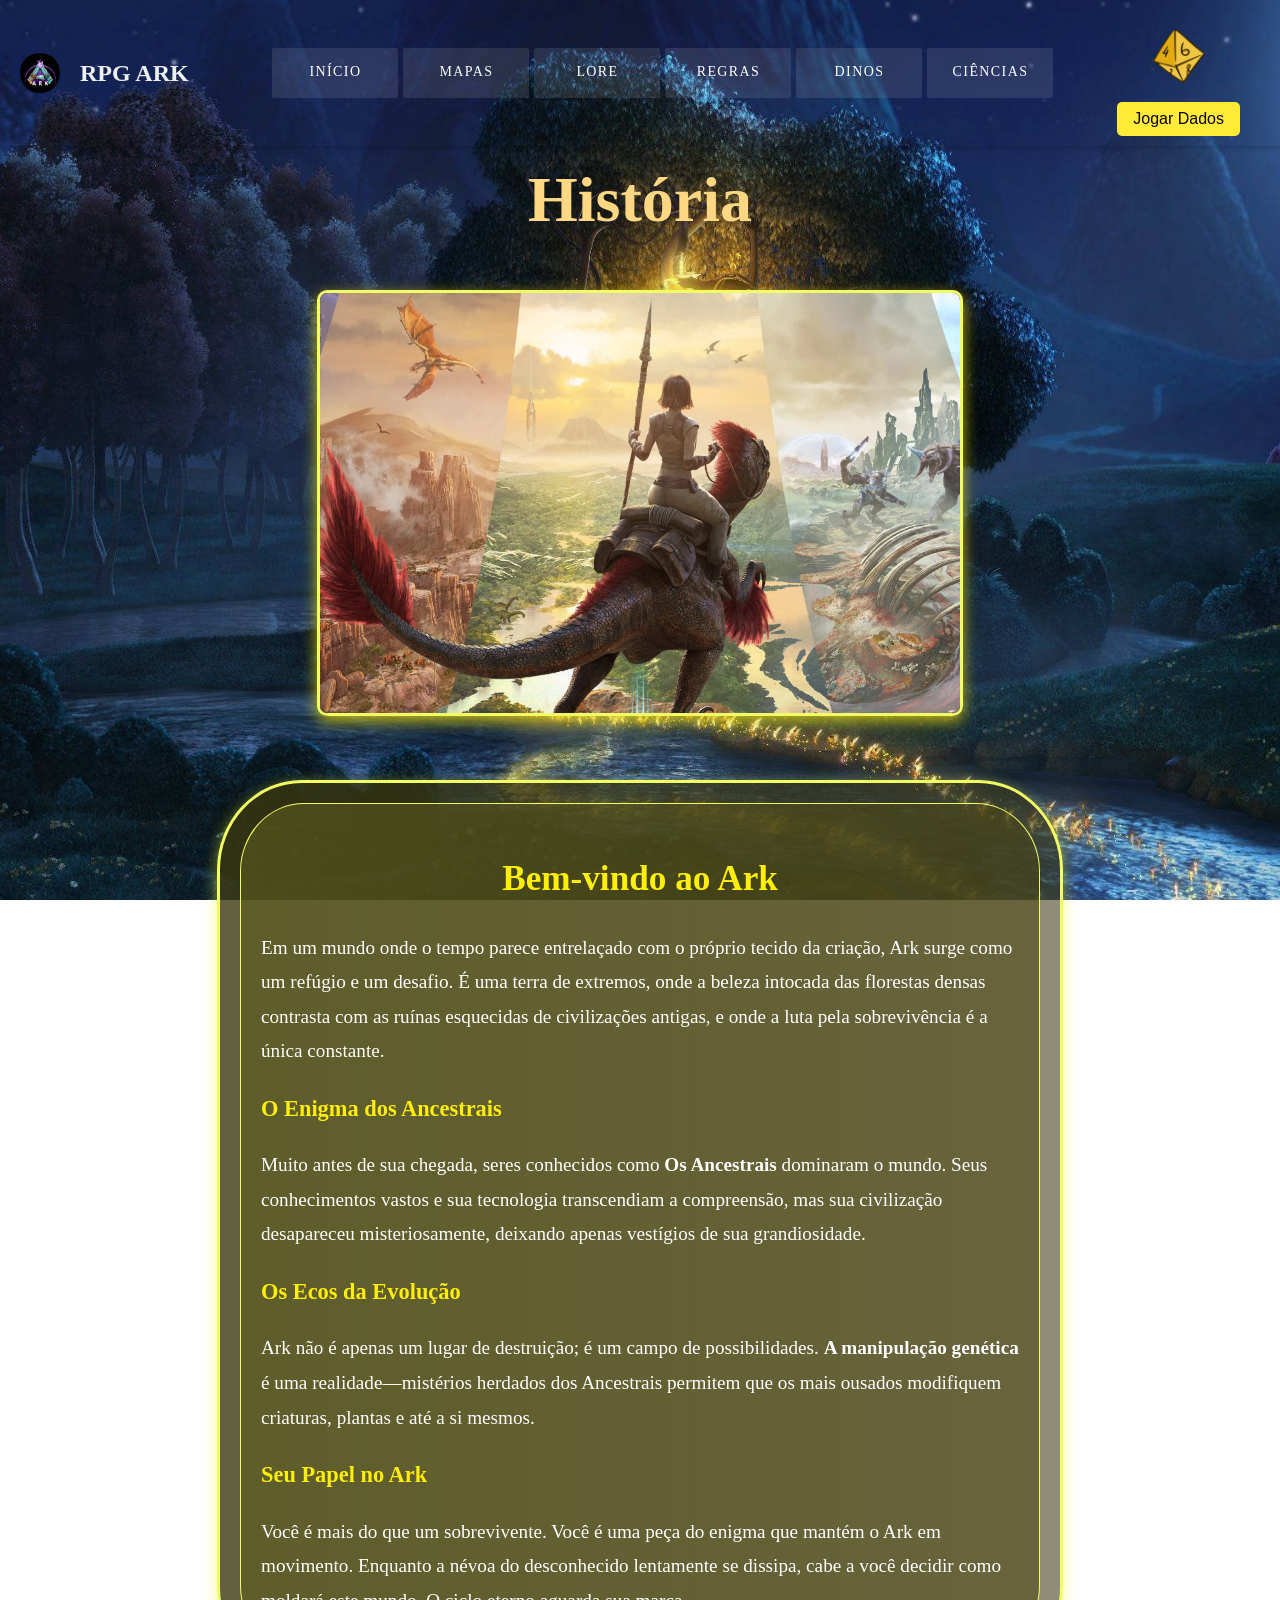
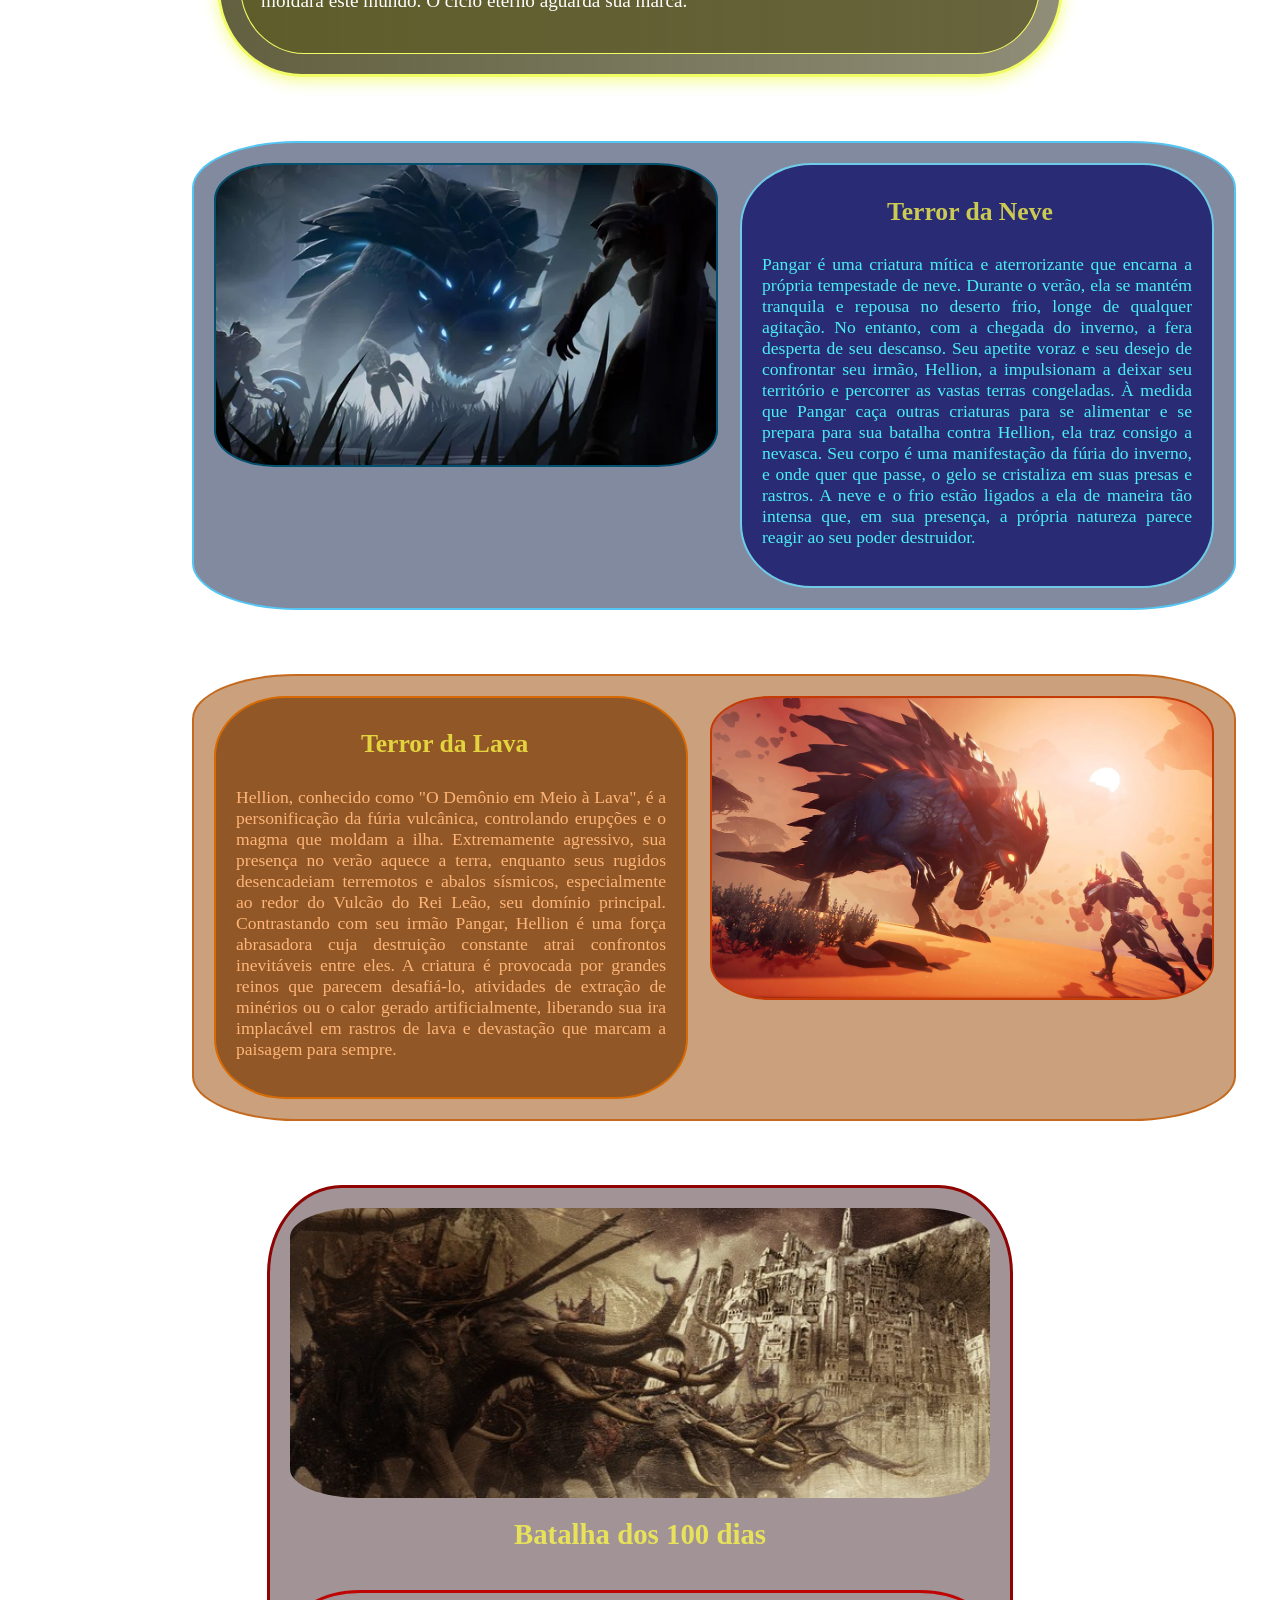
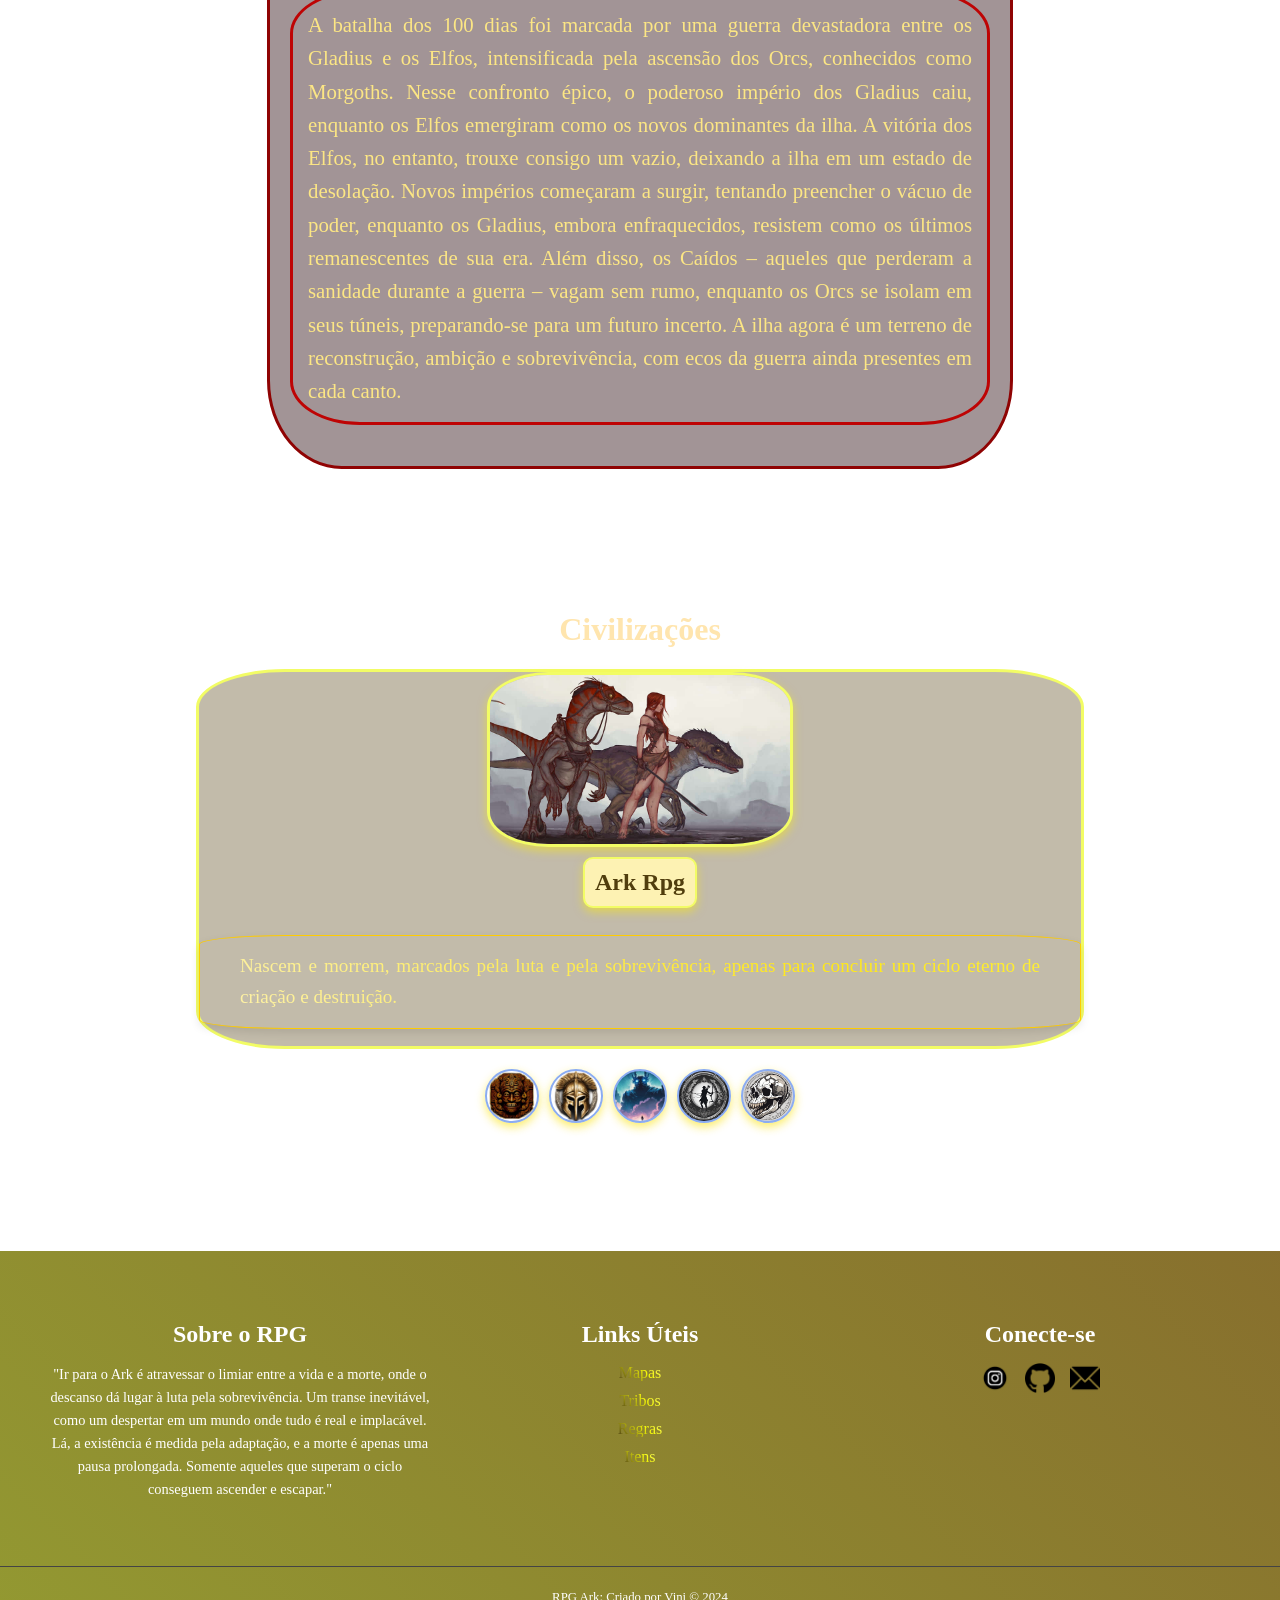
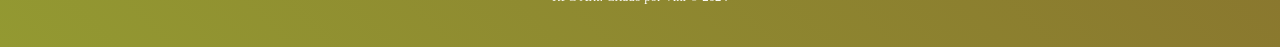
==== index_história.html @ 52120f5d "Add files via upload" ====
<!DOCTYPE html>
<html lang="pt">
<head>
    <meta charset="UTF-8">
    <meta name="viewport" content="width=device-width, initial-scale=1.0">
    <title>História</title>
    <link rel="stylesheet" href="css/css_historia.css">
    <link href="https://cdnjs.cloudflare.com/ajax/libs/font-awesome/6.0.0-beta3/css/all.min.css" rel="stylesheet">
    <!-- Fonte -->
    <link rel="preconnect" href="https://fonts.googleapis.com">
    <link rel="preconnect" href="https://fonts.gstatic.com" crossorigin>
    <!--fim da fonte-->
    <link rel="icon" href="favicon.ico" type="image/x-icon"> <!-- Para arquivos .ico -->
    <!-- Alternativa para .png -->
    <link rel="icon" href="imagens/logo v.2.png" type="image/png">
</head>
<body>
   <!-- Nav-Bar ------------------------------------------------------>
   <nav>
    <!-- Logo com Ícone e Texto -->
    <div class="logo">
        <img src="imagens/logo v.2.png" alt="Logo"> <!-- Substitua pelo nome da sua imagem -->
        <h1>RPG ARK</h1>
    </div>
    <div class="nav-links">
        <a href="index.html"><span>Início</span></a>
        <a href="index_mapas.html"><span>Mapas</span></a>
        <a href="index_história.html"><span>Lore</span></a>
        <a href=""><span>Regras</span></a>
        <a href=""><span>Dinos</span></a>
        <a href=""><span>Ciências</span></a>
    </div>
    <!-- Botão Glow -->
    <div class="dado-container">
        <img src="imagens/dado_calamita.webp" alt="dado" class="dado"> <!-- Substitua pelo nome da sua imagem -->
        <button id="openMenu" class="glow-on-hover">Jogar Dados</button>
    </div>
    
    <div id="diceMenu" class="menu hidden">
        <button id="closeMenu">Fechar</button>
        <h3>Rolar Dados</h3>
        <label for="playerName">Nome do Jogador:</label>
        <input type="text" id="playerName" placeholder="Digite o nome do jogador">
        <label for="diceSelect">Selecione o tipo de dado:</label>
        <select id="diceSelect">
            <option value="20">D20</option>
            <option value="12">D12</option>
            <option value="10">D10</option>
            <option value="8">D8</option>
            <option value="6">D6</option>
            <option value="4">D4</option>
            <option value="2">D2</option>
        </select>
        <button id="rollDice">Rolar Dados</button>
        <div id="rolls">
            <h4>Registro de Rolagens:</h4>
            <ul id="rollList"></ul>
            <p id="total">Total: 0</p>
        </div>
        <button id="clearRolls">Limpar Registro</button>
    </div>
    
  </nav>
    <!-- Fim Nav-Bar ------------------------------------------------->
<!-- Seção Início -->
<div class="titulo_principal">
    <h1 class="titulo_efeito">História</h1>
</div>

<!-- carrossel-->
<div class="carousel">
  <div class="carousel-images">
      <!-- Imagem duplicada da última para efeito de transição -->
      <img src="imagens/menu_história.jpg" alt="Imagem 8 (duplicada)">
      <!-- Imagens reais -->
      <img src="imagens/começo_historia.webp" alt="Imagem 1">
      <img src="imagens/criação_dos caidos.jpg" alt="Imagem 2">
      <img src="imagens/elfos_arte.jpg" alt="Imagem 3">
      <img src="imagens/imperador_historia.jpg" alt="Imagem 4">
      <img src="imagens/luta_dragão_historia.jpg" alt="Imagem 5">
      <img src="imagens/encontro_historia.jpg" alt="Imagem 6">
      <img src="imagens/rei_troll.jpg" alt="Imagem 7">
      <img src="imagens/luta_historia.jpg" alt="Imagem 8">
      <!-- Imagem duplicada da primeira para efeito de transição -->
      <img src="imagens/azog_art_historia.jp" alt="Imagem 1 (duplicada)">
  </div>
</div>

<div class="Introdução">
<div class="texto">
  <h1 id="tituloSecundario">Bem-vindo ao Ark</h1>
  <p>
    Em um mundo onde o tempo parece entrelaçado com o próprio tecido da criação, Ark surge como um refúgio e um desafio. É uma terra de extremos, onde a beleza intocada das florestas densas contrasta com as ruínas esquecidas de civilizações antigas, e onde a luta pela sobrevivência é a única constante.
  </p>
  <h2>O Enigma dos Ancestrais</h2>
  <p>
    Muito antes de sua chegada, seres conhecidos como <strong>Os Ancestrais</strong> dominaram o mundo. Seus conhecimentos vastos e sua tecnologia transcendiam a compreensão, mas sua civilização desapareceu misteriosamente, deixando apenas vestígios de sua grandiosidade.
  </p>
  <h2>Os Ecos da Evolução</h2>
  <p>
    Ark não é apenas um lugar de destruição; é um campo de possibilidades. <strong>A manipulação genética</strong> é uma realidade—mistérios herdados dos Ancestrais permitem que os mais ousados modifiquem criaturas, plantas e até a si mesmos.
  </p>
  <h2>Seu Papel no Ark</h2>
  <p>
    Você é mais do que um sobrevivente. Você é uma peça do enigma que mantém o Ark em movimento. Enquanto a névoa do desconhecido lentamente se dissipa, cabe a você decidir como moldará este mundo. O ciclo eterno aguarda sua marca.
  </p>

</div>
</div>




<div class="container">
  <div class="img-box">
    <!-- A imagem será definida via CSS -->
  </div>
  <div class="text-box">
    <h2>Terror da Neve</h2>
    <p>Pangar é uma criatura mítica e aterrorizante que encarna a própria tempestade de neve. Durante o verão, ela se mantém tranquila e repousa no deserto frio, longe de qualquer agitação. No entanto, com a chegada do inverno, a fera desperta de seu descanso. Seu apetite voraz e seu desejo de confrontar seu irmão, Hellion, a impulsionam a deixar seu território e percorrer as vastas terras congeladas.

      À medida que Pangar caça outras criaturas para se alimentar e se prepara para sua batalha contra Hellion, ela traz consigo a nevasca. Seu corpo é uma manifestação da fúria do inverno, e onde quer que passe, o gelo se cristaliza em suas presas e rastros. A neve e o frio estão ligados a ela de maneira tão intensa que, em sua presença, a própria natureza parece reagir ao seu poder destruidor.
      
     </p>
  </div>
</div>

<div class="container2">
  
  <div class="text-box2">
    <h2>Terror da Lava</h2>
    <p>Hellion, conhecido como "O Demônio em Meio à Lava", é a personificação da fúria vulcânica, controlando erupções e o magma que moldam a ilha. Extremamente agressivo, sua presença no verão aquece a terra, enquanto seus rugidos desencadeiam terremotos e abalos sísmicos, especialmente ao redor do Vulcão do Rei Leão, seu domínio principal. Contrastando com seu irmão Pangar, Hellion é uma força abrasadora cuja destruição constante atrai confrontos inevitáveis entre eles. A criatura é provocada por grandes reinos que parecem desafiá-lo, atividades de extração de minérios ou o calor gerado artificialmente, liberando sua ira implacável em rastros de lava e devastação que marcam a paisagem para sempre.
     </p>
  </div>
  <div class="img-box2">
    <!-- A imagem será definida via CSS -->
  </div>
</div>

<div class="container3">
  <div class="img-box3"></div>
  <h2 class="title3">Batalha dos 100 dias</h2>
  <p class="text3">A batalha dos 100 dias foi marcada por uma guerra devastadora entre os Gladius e os Elfos, intensificada pela ascensão dos Orcs, conhecidos como Morgoths. Nesse confronto épico, o poderoso império dos Gladius caiu, enquanto os Elfos emergiram como os novos dominantes da ilha. A vitória dos Elfos, no entanto, trouxe consigo um vazio, deixando a ilha em um estado de desolação. Novos impérios começaram a surgir, tentando preencher o vácuo de poder, enquanto os Gladius, embora enfraquecidos, resistem como os últimos remanescentes de sua era. Além disso, os Caídos – aqueles que perderam a sanidade durante a guerra – vagam sem rumo, enquanto os Orcs se isolam em seus túneis, preparando-se para um futuro incerto. A ilha agora é um terreno de reconstrução, ambição e sobrevivência, com ecos da guerra ainda presentes em cada canto. </p>
</div>



<div class="titulo_principal2">
  <h1 class="titulo_efeito2">Civilizações</h1>
</div>












<div class="gallery-container">
  <div class="display-area">
      <img id="mainImage" src="imagens/menu_história.jpg" alt="Imagem Principal">
      <h2 id="imageTitle">Ark Rpg</h2>
      <p id="imageDescription">Nascem e morrem, marcados pela luta e pela sobrevivência, apenas para concluir um ciclo eterno de criação e destruição.</p>
  </div>

  <div class="icon-list">
    
      <div class="icon" onclick="changeContent(0)" style="background-image: url('imagens/maia_mascara_dourada.webp');"></div>
      <div class="icon" onclick="changeContent(1)" style="background-image: url('imagens/gladius_icon.webp');"></div>
      <div class="icon" onclick="changeContent(2)" style="background-image: url('imagens/antigos icone.webp');"></div>
      <div class="icon" onclick="changeContent(3)" style="background-image: url('imagens/icone_elfos.PNG');"></div>
      <div class="icon" onclick="changeContent(4)" style="background-image: url('imagens/Raça orc antiga_icone.PNG');"></div>
  </div>
</div>


 
      


       <!-- Footer ------------------------------------------------->
    <footer>
        <div class="footer-content">
            
          <div class="footer-section about">
            <h2>Sobre o RPG</h2>
            <p>"Ir para o Ark é atravessar o limiar entre a vida e a morte, onde o descanso dá lugar à luta pela sobrevivência. Um transe inevitável, como um despertar em um mundo onde tudo é real e implacável. Lá, a existência é medida pela adaptação, e a morte é apenas uma pausa prolongada. Somente aqueles que superam o ciclo conseguem ascender e escapar."</p>
          </div>
          <div class="footer-section links">
            <h2>Links Úteis</h2>
            <ul>
              <li><a href="index_mapas.html">Mapas</a></li>
              <li><a href="#tribos">Tribos</a></li>
              <li><a href="#regras">Regras</a></li>
              <li><a href="#itens">Itens</a></li>
            </ul>
          </div>
          <div class="footer-section social">
            <h2>Conecte-se</h2>
            <div class="social-icons">
              <a href="https://instagram.com/vindinossauro" target="_blank"><img src="imagens/insta_home.png" alt="Instagram"></a>
              <a href="https://github.com" target="_blank"><img src="imagens/git_home.png" alt="GitHub"></a>
              <a href="mailto:vinigonzagap@gmail.com"><img src="imagens/gmail_home.png" alt="E-mail"></a>
            </div>
          </div>
        </div>
        <div class="footer-bottom">
          <p>RPG Ark: Criado por Vini &copy; 2024</p>
        </div>
      </footer>
      

 <!-- Inclui o arquivo de script -->
 <script src="js/script_historia.js"></script>
</body>
</html>
---- css/css_historia.css ----
/* Estilo Geral----------------------------------------------------------------------- */
body {
    margin: 0;
    font-family: 'Lora', serif;
    background: url('../imagens/lobby_história.jpg') no-repeat center center fixed;
    background-size: cover; /* Ajusta o fundo ao tamanho da tela */
    scroll-behavior: smooth;
    overflow-x: hidden; /* Impede o scroll horizontal */
}

/* Estilo inicial para a página */
.page {
    opacity: 0;
    transform: translateY(20px);
    transition: opacity 0.5s ease, transform 0.5s ease;
}

/* Estilo ativo para a página carregada */
.page.active {
    opacity: 1;
    transform: translateY(0);
}

/* Responsividade para telas menores */
@media (max-width: 768px) {
    

    .page {
        padding: 10px; /* Adiciona espaçamento nas laterais para evitar cortes */
    }
}

/* Responsividade para smartphones */
@media (max-width: 480px) {
    body {
        background-size: cover;
        font-size: 14px; /* Ajusta o tamanho da fonte para telas menores */
    }

    .page {
        padding: 5px; /* Reduz o espaçamento */
    }

    h1, h2, h3, p {
        font-size: 90%; /* Reduz os tamanhos de título e parágrafos */
        line-height: 1.4; /* Aumenta o espaçamento entre linhas para melhor leitura */
    }

    img {
        width: 100%; /* Imagens ocupam toda a largura da tela */
        height: auto; /* Mantém proporção */
    }
}

/* Adiciona quebra de linhas em telas menores para elementos que podem sobrepor */
@media (max-width: 360px) {
    h1, h2 {
        font-size: 85%; /* Reduz ainda mais os tamanhos de fonte */
    }
}

/* Estilo da Nav-Bar */
nav {
    background: rgba(39, 8, 51, 0.021); /* Transparência com fundo escuro */
    color: #ecf0f1;
    display: flex;
    justify-content: space-between;
    align-items: center;
    padding: 10px 20px;
    position: fixed; /* Fixa o nav-bar no topo */
    width: 100%;
    top: 0;
    z-index: 1000; /* Garante que fique acima de outros elementos */
    box-shadow: 0 2px 5px rgba(0, 0, 0, 0.2);
}

/* Ajustes para telas menores */
@media (max-width: 1068px) {
    nav {
        padding: 8px 15px; /* Reduzindo o espaçamento para telas menores */
    }

    nav .logo {
        font-size: 1.2rem; /* Reduz o tamanho da fonte do logo */
    }

    nav ul {
        flex-direction: column; /* Alinha os itens do menu na vertical */
        padding: 0;
    }

    nav ul li {
        margin: 5px 0; /* Espaçamento entre os itens do menu */
    }

    nav a {
        font-size: 0.9rem; /* Ajusta o tamanho da fonte dos links */
    }
}

/* Ajustes para telas muito pequenas (celulares) */
@media (max-width: 480px) {
    nav {
        padding: 5px 10px; /* Reduzindo ainda mais o padding */
    }

    nav .logo {
        font-size: 1rem; /* Tamanho do logo menor */
    }

    nav ul li {
        margin: 3px 0; /* Reduz o espaçamento entre os itens */
    }

    nav a {
        font-size: 0.8rem; /* Reduz o tamanho da fonte dos links */
    }
}

/* Estilo do Logo */
.logo {
    display: flex;
    align-items: center;
    gap: 10px; /* Espaço entre a imagem e o texto */
}

.logo img {
    width: 40px; /* Tamanho do ícone */
    height: 40px;
    border-radius: 50%; /* Deixa a imagem redonda */
    object-fit: cover; /* Garante que a imagem seja cortada corretamente */
}

.logo h1 {
    font-size: 24px; /* Tamanho do texto do logo */
    margin: 0;
    color: #ecf0f1;
    margin-right: 20px;
    margin-left: 10px;
}

/* Links da Nav-Bar */
.nav-links {
    display: flex;
    gap: 1px; /* Espaço entre os links */
}

.nav-links a {
    position: relative;
    width: 130px;
    height: 50px;
    line-height: 48px;
    background: #ffffff00; /* Fundo transparente */
    text-transform: uppercase;
    font-size: 14px;
    text-align: center;
    letter-spacing: 0.1em;
    text-decoration: none;
    color: rgb(255, 255, 255); /* Cor do texto */
    transition: 0.5s;
    overflow: hidden;
    border-radius: 5px; /* Bordas arredondadas */
    -webkit-box-reflect: below 1px linear-gradient(transparent, rgba(255, 62, 255, 0));
}

.nav-links a span {
    position: absolute;
    display: block;
    top: 0;
    left: 2px;
    right: 2px;
    bottom: 0;
    text-align: center;
    background: rgba(255, 255, 255, 0.1);
    color: rgb(255, 255, 255); /* Cor do texto */
    transition: 0.5s;
}

.nav-links a:hover span {
    color: rgba(255, 255, 255, 1); /* Cor ao passar o mouse */
}

.nav-links a span::before {
    content: "";
    position: absolute;
    top: 0;
    left: 0;
    width: 0%;
    height: 50%;
    background: rgba(199, 71, 250, 0.1);
    z-index: 10;
    transition: transform 0.3s ease; /* Transição suave para o efeito */
}
.nav-links a span:hover {
    transform: scale(1.1); /* Aumenta o tamanho ao passar o mouse */
}

.nav-links a::before {
    content: "";
    position: absolute;
    top: 0;
    left: 0;
    width: 100%;
    height: 100%;
    background: linear-gradient(
        45deg,
        #bb10b2,
        #f39c12,
        #f1c40f,
        #13e040,
        #8c17ec,
        #2980b9,
        #9b59b6,
        #8e44ad,
        #bee418
    );
    background-size: 400%;
    opacity: 0; /* Invisível inicialmente */
    transition: 2.5s;
    animation: eff 20s linear infinite;
    border-radius: 5px;
}

.nav-links a:hover::before {
    opacity: 1; /* Visível ao passar o mouse */
}

/* Animação do Link */
@keyframes eff {
    0% {
        background-position: 0 0;
    }
    50% {
        background-position: 400% 0;
    }
    100% {
        background-position: 0 0;
    }
}

@media (max-width: 1078px) {
    nav {
        padding: 5px 8px;
    }

    .logo img {
        width: 25px; /* Reduz tamanho do ícone */
        height: 25px;
    }

    .logo h1 {
        font-size: 9px; /* Reduz tamanho do texto do logo */
    }

    .nav-links a {
        position: relative;
        width: 10em; /* Largura relativa */
        height: 3em; /* Altura relativa */
        line-height: 2.8em; /* Ajusta alinhamento vertical */
        background: #ffffff00; /* Fundo transparente */
        text-transform: uppercase;
        font-size: 1rem; /* Texto relativo ao tamanho padrão */
        text-align: center;
        letter-spacing: 0.1em;
        text-decoration: none;
        color: rgb(255, 255, 255); /* Cor do texto */
        transition: 0.5s;
        overflow: hidden;
        border-radius: 5px; /* Bordas arredondadas */
        -webkit-box-reflect: below 1px linear-gradient(transparent, rgba(255, 62, 255, 0));
    }
    
    /* Responsividade com media queries */
    @media (max-width: 1480px) {
        .nav-links a {
            width: 5em; /* Reduz largura para telas menores */
            height: 2.1em; /* Reduz altura */
            line-height: 2.3em; /* Ajusta alinhamento vertical */
            font-size: 0.6rem; /* Diminui tamanho da fonte */
        }
    }
    @media (max-width: 1020px) {
        .nav-links a {
            width: 6em; /* Reduz largura para telas menores */
            height: 2.1em; /* Reduz altura */
            line-height: 2.3em; /* Ajusta alinhamento vertical */
            font-size: 0.6rem; /* Diminui tamanho da fonte */
        }
    }
    
    @media (max-width: 480px) {
        .nav-links a {
            width: 5em; /* Reduz largura para telas menores */
            height: 2.1em; /* Reduz altura */
            line-height: 2.3em; /* Ajusta alinhamento vertical */
            font-size: 0.6rem; /* Diminui tamanho da fonte */
        }
    }

    .nav-links a {
        margin: 5px 0;
    }
    
}
/* Botão "Jogar Dados" com efeito Glow */
/* Dado Container */
.dado-container {
    display: flex;
    flex-direction: column;
    align-items: center;
    margin-top: 1rem;
}

/* Imagem do dado */
.dado {
    width: 3.75em; /* Usando unidade relativa (aprox. 60px) */
    height: auto;
    margin-bottom: 1rem;
    transition: transform 0.3s ease-in-out; /* Transição suave */
    margin-right: 3.75em; /* Aproximadamente 60px */
}

.dado:hover {
    transform: scale(1.2); /* Aumentar tamanho ao passar o mouse */
}

/* Botão Glow */
.glow-on-hover {
    padding: 0.5rem 1rem;
    font-size: 1rem; /* Tamanho de fonte relativo */
    background-color: #ffeb37; /* Vermelho vibrante */
    color: rgb(8, 1, 1);
    border: none;
    border-radius: 5px;
    cursor: pointer;
    transition: all 0.3s ease-in-out;
    margin-right: 3.75em; /* Aproximadamente 60px */
}

/* Efeito ao passar o mouse */
.glow-on-hover:hover {
    transform: scale(1.1); /* Aumentar tamanho ao passar o mouse */
    box-shadow: 0 0 15px rgba(253, 189, 11, 0.8); /* Efeito de brilho */
}

/* Responsividade com media queries */
@media (max-width: 1078px) {
    .glow-on-hover {
        padding: 0.4rem 0.5rem; /* Reduz padding em tablets */
        font-size: 0.6rem; /* Diminui tamanho do texto */
        margin-right: 4.0em; /* Ajusta margens */
    }

    .dado {
        width:2em; /* Reduz largura do dado */
        margin-right: 2.6em; /* Ajusta margem */
    }
}



/* Menu de Dados */
/* Menu */
.menu {
    position: fixed; /* Fixa o menu em uma posição específica na tela */
    top: 1%; /* Define a distância do menu a partir do topo da tela */
    right: 1%; /* Define a distância do menu a partir da borda direita */
    width: 350px; /* Aumenta a largura do menu */
    background-color: #463c04a8; /* Cor de fundo */
    border: 1px solid #ffe75d; /* Borda */
    border-radius: 5px; /* Bordas arredondadas */
    padding: 1.2rem; /* Espaçamento interno maior */
    box-shadow: 0 4px 8px rgba(0, 0, 0, 0.1); /* Sombra */
    z-index: 1000; /* Garante que o menu fique acima de outros elementos */
    color: #ff9c50;
    transition: all 0.3s ease;
}

/* Menu escondido */
.hidden {
    display: none;
}

.menu button {
    padding: 0.7rem 1.2rem; /* Botões maiores */
    font-size: 1rem; /* Texto maior nos botões */
    margin: 0.5rem 0;
    border: none;
    border-radius: 5px;
    cursor: pointer;
    transition: all 0.3s ease-in-out;
}

/* Estilo do botão "Fechar" */
#closeMenu {
    background-color: #aa0303;
    color: white;
    float: right;
}

#closeMenu:hover {
    box-shadow: 0 0 15px rgba(255, 212, 94, 0.8); /* Efeito de brilho */
    transform: scale(1.1); /* Aumenta tamanho ao passar o mouse */
}

/* Estilo do botão "Rolar Dados" */
#rollDice {
    background-color: #fc631c;
    color: white;
}

/* Estilo do botão "Limpar Registro" */
#clearRolls {
    background-color: #f89f19;
    color: white;
    padding: 0.7rem 1.2rem; /* Botões maiores */
    font-size: 1rem;
    border: none;
    border-radius: 5px;
    cursor: pointer;
    transition: all 0.3s ease-in-out;
}

#clearRolls:hover {
    box-shadow: 0 0 15px rgba(255, 152, 0, 0.8); /* Efeito de brilho */
    transform: scale(1.1); /* Aumenta tamanho ao passar o mouse */
}

/* Estilo da área de registro */
#rolls {
    margin-top: 1rem;
    max-height: 250px; /* Aumenta a altura da área de registro */
    overflow-y: auto; /* Adiciona rolagem vertical */
    padding-right: 10px; /* Espaço extra para o scroll */
    border: 1px solid #ccc; /* Adiciona uma borda para destacar a área */
    border-radius: 5px;
    background-color: #5a544ab9; /* Fundo levemente diferente para separar visualmente */
}

#rollList {
    list-style: none;
    padding: 0;
    margin: 0;
}

#rollList li {
    margin: 0.3rem 0;
    font-weight: bold;
    color: #3d0404;
}

/* Campos de entrada */
#diceSelect, #playerName {
    width: 100%;
    padding: 0.7rem; /* Aumenta o espaço interno */
    font-size: 1rem; /* Texto maior */
    border: 1px solid #faa80e;
    border-radius: 5px;
    color: #0e0b00;
    margin-top: 5px;
}

/* Responsividade */
@media (max-width: 1780px) {
    .menu {
        width: 300px; /* Diminui o menu em telas menores */
        top: 3%; /* Ajusta a posição */
        right: 3%;
        font-size: 0.9rem; /* Texto menor no menu */
    }

    #closeMenu {
        font-size: 0.7rem; /* Ajusta o tamanho do texto no botão */
    }

    #rolls {
        max-height: 200px; /* Ajusta a altura da área de registro */
    }

    #diceSelect, #playerName {
        padding: 0.5rem; /* Reduz o espaço interno */
        font-size: 0.9rem; /* Texto menor */
    }

    .menu button {
        font-size: 0.6rem; /* Ajusta o tamanho dos botões */
        padding: 0.5rem 0.5rem; /* Reduz o tamanho */
    }
}
/* Estilo para a barra de rolagem */
#rolls::-webkit-scrollbar {
    width: 12px; /* Largura da barra vertical */
    height: 12px; /* Altura da barra horizontal (caso exista) */
    
}

#rolls::-webkit-scrollbar-thumb {
    background-color: #fc631c; /* Cor da barra de rolagem */
    border-radius: 10px; /* Deixa os cantos arredondados */
    border: 3px solid #ffb936; /* Adiciona um contorno para destacar */
}

#rolls::-webkit-scrollbar-thumb:hover {
    background-color: #f89f19; /* Cor ao passar o mouse */
}

#rolls::-webkit-scrollbar-track {
    background-color: #ffe3a8; /* Fundo do trilho da barra */
    border-radius: 10px; /* Cantos arredondados do trilho */
    box-shadow: inset 0 0 5px rgba(0, 0, 0, 0.1); /* Leve sombra interna */
}

/* Ajuste do tamanho do scroll para dispositivos móveis */
@media (max-width: 768px) {
    #rolls::-webkit-scrollbar {
        width: 16px; /* Aumenta a largura do scrollbar para ajudar no toque */
    }

    #rolls::-webkit-scrollbar-thumb {
        border: 4px solid #ffb936; /* Ajusta o contorno para manter o tamanho visual */
    }
}


/* fim do nav-bar---------------------------------------------------------------------------- */
/* Estilo geral do título */
.titulo_principal {
    display: flex;
    justify-content: center;
    align-items: center;
   margin-top: 120px;
  }
  
  .titulo_efeito {
    font-size: 4rem;
    font-weight: bold;
    color: #fdd784;
    position: relative;
}

.titulo_efeito:after {
    content: '';
    position: absolute;
    bottom: -10px;
    left: 50%;
    transform: translateX(-50%);
    height: 4px;
    background: linear-gradient(90deg, #fca505, #fce305, #fff89d, #fce305, #fca505);
    animation: wave 8s infinite;
}


/* Animação da onda */
@keyframes wave {
    0% { width: 50px; }
    20% { width: 100px; }
    40% { width: 200px; }
    60% { width: 200px; }
    80% { width: 100px; }
    100% { width: 50px; }
}

/* Responsividade */
@media (max-width: 1120px) {
    .titulo_efeito {
        font-size: 2.3rem; /* Diminui o tamanho da fonte em telas médias */
    }

    .titulo_efeito:after {
        width: 350px; /* Reduz a largura da linha de efeito para telas menores */
    }
    @keyframes wave {
        0% { width: 50px; }
        20% { width: 100px; }
        40% { width: 200px; }
        60% { width: 200px; }
        80% { width: 100px; }
        100% { width: 50px; }
    }
}


/* Container Principal */
.gallery-container {
    display: flex;
    flex-direction: column;
    align-items: center;
    gap: 20px;
  }
  
  /* Área de Exibição */
  .display-area {
    display: flex;
    flex-direction: column;
    align-items: center;
    text-align: center;
    background-color: #503e0d59;;
    border-radius: 10%;
    border: 3px solid #f2fc65;
  }
  
  .display-area img {
    width: 300px;
    height: auto;
    border: 3px solid #f2fc65;
    border-radius: 10px;
    box-shadow: 0 4px 10px rgba(255, 238, 0, 0.5);
    border-radius: 20%;
  }
  

  .display-area p {
    margin-top: 3%;
    font-size: 1.2rem; /* Reduzi um pouco o tamanho da fonte para caber melhor */
    line-height: 1.6; /* Ajusta o espaçamento entre linhas */
    color: #444; /* Uma cor neutra para maior contraste */
    background: linear-gradient(45deg, #fdf2b3, #ffe817, #fcf970, #fdf2b3, #fffc44);
    background-size: 300%;
    background-clip: text;
    -webkit-background-clip: text;
    -webkit-text-fill-color: transparent;
    animation: gradiente-animado 4s ease infinite;
    max-width: 800px; /* Define uma largura máxima para centralizar melhor */
    margin: 2% auto; /* Centraliza na tela */
    text-align: justify; /* Justifica o texto para alinhamento uniforme */
    border: 1px solid #ffcc00; /* Opcional: borda decorativa */
    border-radius: 10%; /* Bordas arredondadas */
    padding: 15px 40px; /* Adiciona espaçamento interno */
    box-shadow: 0 4px 10px rgba(0, 0, 0, 0.1); /* Sombra para realçar */
    background-color: #fdfdfd; /* Fundo leve para destacar o texto */
  }
  
  /* Gradiente animado */
  @keyframes gradiente-animado {
    0% { background-position: 0% 50%; }
    50% { background-position: 100% 50%; }
    100% { background-position: 0% 50%; }
  }
  
  
  /* Lista de Ícones */
  .icon-list {
    display: flex;
    gap: 10px;
    justify-content: center;
  }
  
  .icon {
    width: 50px;
    height: 50px;
    background-size: cover;
    background-position: center;
    border: 2px solid #8bacf1;
    border-radius: 50%;
    cursor: pointer;
    transition: transform 0.3s ease, border-color 0.3s ease;
    box-shadow: 0 4px 10px rgba(250, 227, 19, 0.644); /* Sombra para realçar */
  }
  
  .icon:hover {
    transform: scale(1.2);
    border-color: #faf600;
  }

  /* Versão responsiva para telas de até 1080px */
@media (max-width: 1080px) {
    /* Container Principal */
    .gallery-container {
      gap: 15px; /* Reduz o espaço entre os elementos */
    }
  
    /* Área de Exibição */
    .display-area {
      padding: 10px; /* Adiciona espaçamento interno */
      border-radius: 8%; /* Ajusta o arredondamento */
    }
  
    .display-area img {
      width: 250px; /* Reduz a largura da imagem */
      box-shadow: 0 3px 8px rgba(255, 238, 0, 0.5); /* Ajusta a sombra */
    }
  
    .display-area p {
      font-size: 1rem; /* Reduz um pouco o tamanho do texto */
      padding:  35px; /* Ajusta o espaçamento interno */
      max-width: 90%; /* Limita a largura para caber em telas menores */
    }
  
    /* Lista de Ícones */
    .icon-list {
      gap: 5px; /* Reduz o espaço entre os ícones */
      flex-wrap: wrap; /* Permite que os ícones quebrem para a próxima linha */
    }
  
    .icon {
      width: 40px; /* Reduz o tamanho dos ícones */
      height: 40px;
      box-shadow: 0 3px 8px rgba(250, 227, 19, 0.5); /* Ajusta a sombra */
    }
  
    .icon:hover {
      transform: scale(1.1); /* Diminui o efeito de zoom */
    }
  }
  
  .display-area h2 {
    font-size: 1.5rem;
    color: #503e0d;
    text-align: center;
    margin: 10px 0;
    background-color: #fdf2b3;
    padding: 10px;
    border-radius: 10px;
    border: 2px solid #f2fc65;
    box-shadow: 0 4px 10px rgba(255, 238, 0, 0.5);
}

/* Estilo geral do carrossel */
.carousel {
    width: 50%;
    max-width: 900px;
    margin: 10px auto;
    overflow: hidden; /* Esconde as imagens fora do contêiner */
    border-radius: 10px;
    border: 3px solid #f2fc65;
    box-shadow: 0 5px 15px rgba(231, 216, 4, 0.815); /* Sombra amarela */
    position: relative;
    margin-bottom: 1%;
}

/* Contêiner de imagens */
.carousel-images {
    display: flex;
    transition: transform 1s ease-in-out; /* Suaviza a transição */
    transform: translateX(-100%); /* Ajusta para começar na primeira imagem */
}

/* Estilo das imagens */
.carousel-images img {
    width: 100%; /* Cada imagem ocupa 100% da largura do contêiner */
    flex-shrink: 0; /* Garante que cada imagem ocupe seu espaço */
    
}
/* Estilo para centralizar a div */
.Introdução {
    color: #fbffca;
    padding: 20px;
    border-radius: 10%;
    width: 70%; /* Ajuste a largura como preferir */
    max-width: 800px; /* Limite para telas maiores */
    margin: auto; /* Para centralização horizontal */
    display: flex;
    justify-content: center;
    align-items: center;
    box-shadow: 0 4px 15px rgba(236, 250, 41, 0.534);
    background: linear-gradient(90deg, rgba(58, 56, 15, 0.8), rgba(59, 55, 17, 0.568));
    margin-bottom: 5%;
    margin-top: 5%;
    border: 3px solid #f2fc65;
    
  }
  
  /* Texto interno */
  .Introdução .texto {
    
    line-height: 1.8;
    background: linear-gradient(90deg, rgba(92, 91, 29, 0.623), rgba(75, 69, 18, 0.568));
    border: 1.5px solid #f2fc65;
    padding: 20px;
    border-radius: 8%;
    
  }
  
  /* Estilização dos títulos e parágrafos */
  .Introdução h1 {
    font-size: 2.2em;
    text-align: center;
    margin-bottom: 20px;
    color: #ffef08;
    
  }
  
  .Introdução h2 {
    font-size: 1.4em;
    margin-top: 20px;
    color: #ffef08;

  }
  
  .Introdução p {
    font-size: 1.2em;
    margin-bottom: 15px;
    
   color: #ffffff;
   
    
    
  }
    

      /* Media Query para telas de 1080px ou maior */
@media (max-width: 1080px) {
    .Introdução {
        width: 80%; /* Reduz a largura para 50% da tela */
        padding: 30px;
        margin-top: 5%; /* Ajusta a margem superior para mais espaçamento */
        margin-bottom: 5%; /* Ajusta a margem inferior */
    }

    /* Texto interno */
    .Introdução .texto {
        font-size: 0.9em; /* Aumenta o tamanho do texto */
        padding: 25px;
    }

    .Introdução h1 {
        font-size: 1.5em; /* Aumenta o tamanho do título */
    }

    .Introdução h2 {
        font-size: 0.9em; /* Aumenta o tamanho dos subtítulos */
    }

    .Introdução p {
        font-size: 0.9em; /* Aumenta o tamanho do parágrafo */
        color: #fff;
    }
    /* Gradiente animado */
    @keyframes gradiente-animado {
        0% { background-position: 0% 50%; }
        50% { background-position: 100% 50%; }
        100% { background-position: 0% 50%; }
      }
}

.container {
    display: flex; /* Usado para alinhar as divs lado a lado */
    justify-content: space-between; /* Espaçamento entre as divs */
    align-items: flex-start; /* Alinha as divs ao topo */
    width: 80%; /* Define a largura da .container */
    max-width: 1000px; /* Limita a largura máxima */
    padding: 20px;
    border: 2px solid #54c6f3; /* Borda colorida */
    background-color: #101f4985; /* Cor de fundo da .container */
    margin-bottom: 5%;
    margin-left: 15%;
    border-radius: 10%;
  }
  
  /* Ajusta a div de imagem */
  .img-box {
    width: 50%; /* A div ocupa 50% do espaço disponível */
    height: 300px; /* Define uma altura fixa para a imagem */
    background-image: url('../imagens/pangar_historia.jpg'); /* Substitua pelo caminho da sua imagem */
    background-size: cover; /* Faz a imagem cobrir toda a área da div */
    background-position: center; /* Centraliza a imagem dentro da div */
    border: 2px solid #03506e; /* Borda */
    border-radius: 12%;
  }
  
  /* Ajusta a div de texto */
  .text-box {
    width: 45%; /* A div ocupa 45% do espaço disponível */
    border: 2px solid #6fcbe7; /* Borda preta */
    padding: 10px;
    background-color: #050663b4; /* Cor de fundo para a área de texto */
    border-radius: 15%;
  }
  
  .text-box h2 {
    font-size: 1.6em;
    margin-bottom: 1px;
    color: #fdfa48c4; /* Cor do título */
    margin-left: 30%;
  }
  
  .text-box p {
    font-size: 1.1em;
    color: #4aedf3; /* Cor do texto */
    text-align: justify; /* Alinha o texto de maneira justificada */
    padding: 10px;
  }
  @media (max-width: 1080px) {
    .container {
      flex-direction: column; /* Empilha as divs verticalmente */
      align-items: center; /* Centraliza os elementos */
      width: 90%; /* Reduz a largura */
      padding: 15px;
      margin-left: auto; /* Centraliza horizontalmente */
      margin-right: auto;
    }
  
    .img-box {
      width: 90%; /* Aumenta o uso de espaço para telas menores */
      height: 250px; /* Reduz a altura */
      border-radius: 10%; /* Ajusta o arredondamento */
    }
  
    .text-box {
      width: 90%; /* Ocupa quase toda a largura */
      margin-top: 15px; /* Espaçamento entre a imagem e o texto */
      padding: 15px;
      border-radius: 10%; /* Ajusta o arredondamento */
    }
  
    .text-box h2 {
      font-size: 1.4em; /* Reduz o tamanho do título */
      margin-left: 0; /* Centraliza o título automaticamente */
      text-align: center; /* Centraliza o texto */
    }
  
    .text-box p {
      font-size: 1em; /* Reduz o tamanho do texto */
      padding: 5px;
    }
  }

  .container2 {
    display: flex; /* Usado para alinhar as divs lado a lado */
    justify-content: space-between; /* Espaçamento entre as divs */
    align-items: flex-start; /* Alinha as divs ao topo */
    width: 80%; /* Define a largura da .container */
    max-width: 1000px; /* Limita a largura máxima */
    padding: 20px;
    border: 2px solid #c25b06c9; /* Borda colorida */
    background-color: #994c0485; /* Cor de fundo da .container */
    margin-bottom: 5%;
    margin-left: 15%;
    border-radius: 10%;
  }
  
  /* Ajusta a div de imagem */
  .img-box2 {
    width: 50%; /* A div ocupa 50% do espaço disponível */
    height: 300px; /* Define uma altura fixa para a imagem */
    background-image: url('../imagens/hellion_historia.webp'); /* Substitua pelo caminho da sua imagem */
    background-size: cover; /* Faz a imagem cobrir toda a área da div */
    background-position: center; /* Centraliza a imagem dentro da div */
    border: 2px solid #c43b06; /* Borda */
    border-radius: 12%;
  }
  
  /* Ajusta a div de texto */
  .text-box2 {
    width: 45%; /* A div ocupa 45% do espaço disponível */
    border: 2px solid #d86a03; /* Borda preta */
    padding: 10px;
    background-color: #7a3904b4; /* Cor de fundo para a área de texto */
    border-radius: 15%;
  }
  
  .text-box2 h2 {
    font-size: 1.6em;
    margin-bottom: 1px;
    color: #fdfa48c4; /* Cor do título */
    margin-left: 30%;
  }
  
  .text-box2 p {
    font-size: 1.1em;
    color: #ffb578; /* Cor do texto */
    text-align: justify; /* Alinha o texto de maneira justificada */
    padding: 10px;
  }
  @media (max-width: 1080px) {
    .container2 {
      flex-direction: column; /* Empilha as divs verticalmente */
      align-items: center; /* Centraliza os elementos */
      width: 90%; /* Reduz a largura */
      padding: 15px;
      margin-left: auto; /* Centraliza horizontalmente */
      margin-right: auto;
      margin-bottom: 5%;
    }
  
    .img-box2 {
      width: 90%; /* Aumenta o uso de espaço para telas menores */
      height: 250px; /* Reduz a altura */
      border-radius: 10%; /* Ajusta o arredondamento */
    }
  
    .text-box2 {
      width: 90%; /* Ocupa quase toda a largura */
      margin-top: 15px; /* Espaçamento entre a imagem e o texto */
      padding: 15px;
      border-radius: 10%; /* Ajusta o arredondamento */
    }
  
    .text-box2 h2 {
      font-size: 1.4em; /* Reduz o tamanho do título */
      margin-left: 0; /* Centraliza o título automaticamente */
      text-align: center; /* Centraliza o texto */
    }
  
    .text-box2 p {
      font-size: 1em; /* Reduz o tamanho do texto */
      padding: 5px;
    }
  }

  /* Centralizar a estrutura no meio da página */
.container3 {
    display: flex;
    flex-direction: column; /* Alinhar os elementos verticalmente */
    justify-content: center; /* Centralizar verticalmente */
    align-items: center; /* Centralizar horizontalmente */
    width: 80%;
    max-width: 700px; /* Limita a largura */
    margin: auto; /* Centraliza horizontalmente na página */
    background-color: #4e333785; /* Cor de fundo */
    padding: 20px;
    border: 3px solid #8f0303; /* Borda colorida */
    border-radius: 10%;
    margin-bottom: 5%;
  }
  
  /* Div para a imagem */
  .img-box3{
    width: 100%;
    height: 290px; /* Altura da imagem */
    background-image: url('../imagens/guerras_100_dias_historia.jpg'); /* Substitua pelo caminho da imagem */
    background-size: cover; /* Faz a imagem cobrir toda a área */
    background-position: center; /* Centraliza a imagem */
    border-radius: 10%; /* Bordas arredondadas */
  }
  
  /* Título */
  .title3 {
    margin-top: 20px;
    font-size: 1.8em;
    color: #fdfa48c4; /* Cor do título */
    text-align: center;
  }
  
  /* Parágrafo */
  .text3{
    margin-top: 15px;
    font-size: 1.3em;
    color: #fce684; /* Cor do texto */
    text-align: justify; /* Justifica o texto */
    line-height: 1.6;
    border: 3px solid #be0404; /* Borda colorida */
    border-radius: 10%;
    padding: 15px;
  }
  @media (max-width: 1080px) {
    .container3 {
      width: 90%; /* Aumenta a largura para ocupar mais espaço */
      max-width: 500px; /* Ajusta a largura máxima */
      padding: 15px; /* Reduz o espaçamento interno */
      border-radius: 8%; /* Bordas levemente menos arredondadas */
      margin-bottom: 6%; /* Adiciona mais espaçamento inferior */
    }
  
    .img-box3 {
      height: 250px; /* Reduz a altura da imagem */
      border-radius: 8%; /* Ajusta as bordas arredondadas */
    }
  
    .title3 {
      font-size: 1.6em; /* Reduz o tamanho do título */
      margin-top: 15px; /* Diminui o espaçamento superior */
    }
  
    .text3 {
      font-size: 1.2em; /* Reduz o tamanho do texto */
      line-height: 1.5; /* Ajusta o espaçamento entre linhas */
      padding: 10px; /* Reduz o padding */
      border-radius: 8%; /* Ajusta as bordas arredondadas */
    }
  }

  .titulo_principal2 {
    display: flex;
    justify-content: center;
    align-items: center;
   margin-top: 120px;
  }
  
  .titulo_efeito2 {
    font-size: 2rem;
    font-weight: bold;
    color: #ffe5ae;
    position: relative;
}

.titulo_efeito2:after {
    content: '';
    position: absolute;
    bottom: -10px;
    left: 50%;
    transform: translateX(-50%);
    height: 4px;
    background: linear-gradient(90deg, #fca505, #fce305, #fff89d, #fce305, #fca505);
    animation: wave 8s infinite;
}


/* Geral do footer ------------------------------------------------------------------------------*/
/* Estilo Geral do Footer */
footer {
    background: linear-gradient(45deg, #848b15e0,#705304d5);
    color: #fff;
    padding: 20px 0;
    text-align: center;
    margin-top: 10%;
  }
  
  /* Conteúdo Principal */
  .footer-content {
    display: flex;
    justify-content: space-between;
    max-width: 1200px;
    margin: 0 auto;
    padding: 20px;
    flex-wrap: wrap;
  }
  
  /* Seções do Footer */
  .footer-section {
    flex: 1;
    margin: 10px;
    min-width: 250px;
  }
  
  .footer-section h2 {
    font-size: 1.5rem;
    margin-bottom: 15px;
  }
  
  .footer-section p {
    font-size: 0.9rem;
    line-height: 1.6;
  }
  
  /* Links */
  .footer-section ul {
    list-style: none;
    padding: 0;
  }
  
  .footer-section ul li {
    margin: 10px 0;
  }
  
  .footer-section ul li a {
    background: linear-gradient(45deg, #493b15, #f4f80a, #fdfc9f, #f4f80a, #fdfc9f);
    background-size: 300%;
    background-clip: text; /* Faz o gradiente ser aplicado ao texto */
    -webkit-text-fill-color: transparent; /* Torna a parte não preenchida transparente */
    animation: gradiente-animado 4s ease infinite;
    text-decoration: none;
    transition: color 0.3s ease-in-out;
  }
  @keyframes gradiente-animado {
    0% { background-position: 0% 50%; }
    50% { background-position: 100% 50%; }
    100% { background-position: 0% 50%; }
}
  .footer-section ul li a:hover {
    color: #ff9800;
  }
  
  /* Ícones de Redes Sociais */
  .social-icons {
    display: flex;
    justify-content: center;
    gap: 15px;
  }
  
  .social-icons a img {
    width: 30px;
    height: 30px;
    transition: transform 0.3s ease-in-out;
  }
  
  .social-icons a img:hover {
    transform: scale(1.2);
  }
  
  /* Rodapé Inferior */
  .footer-bottom {
    margin-top: 20px;
    font-size: 0.8rem;
    border-top: 1px solid #444;
    padding: 10px;
  }
  
/* Responsividade para telas menores */
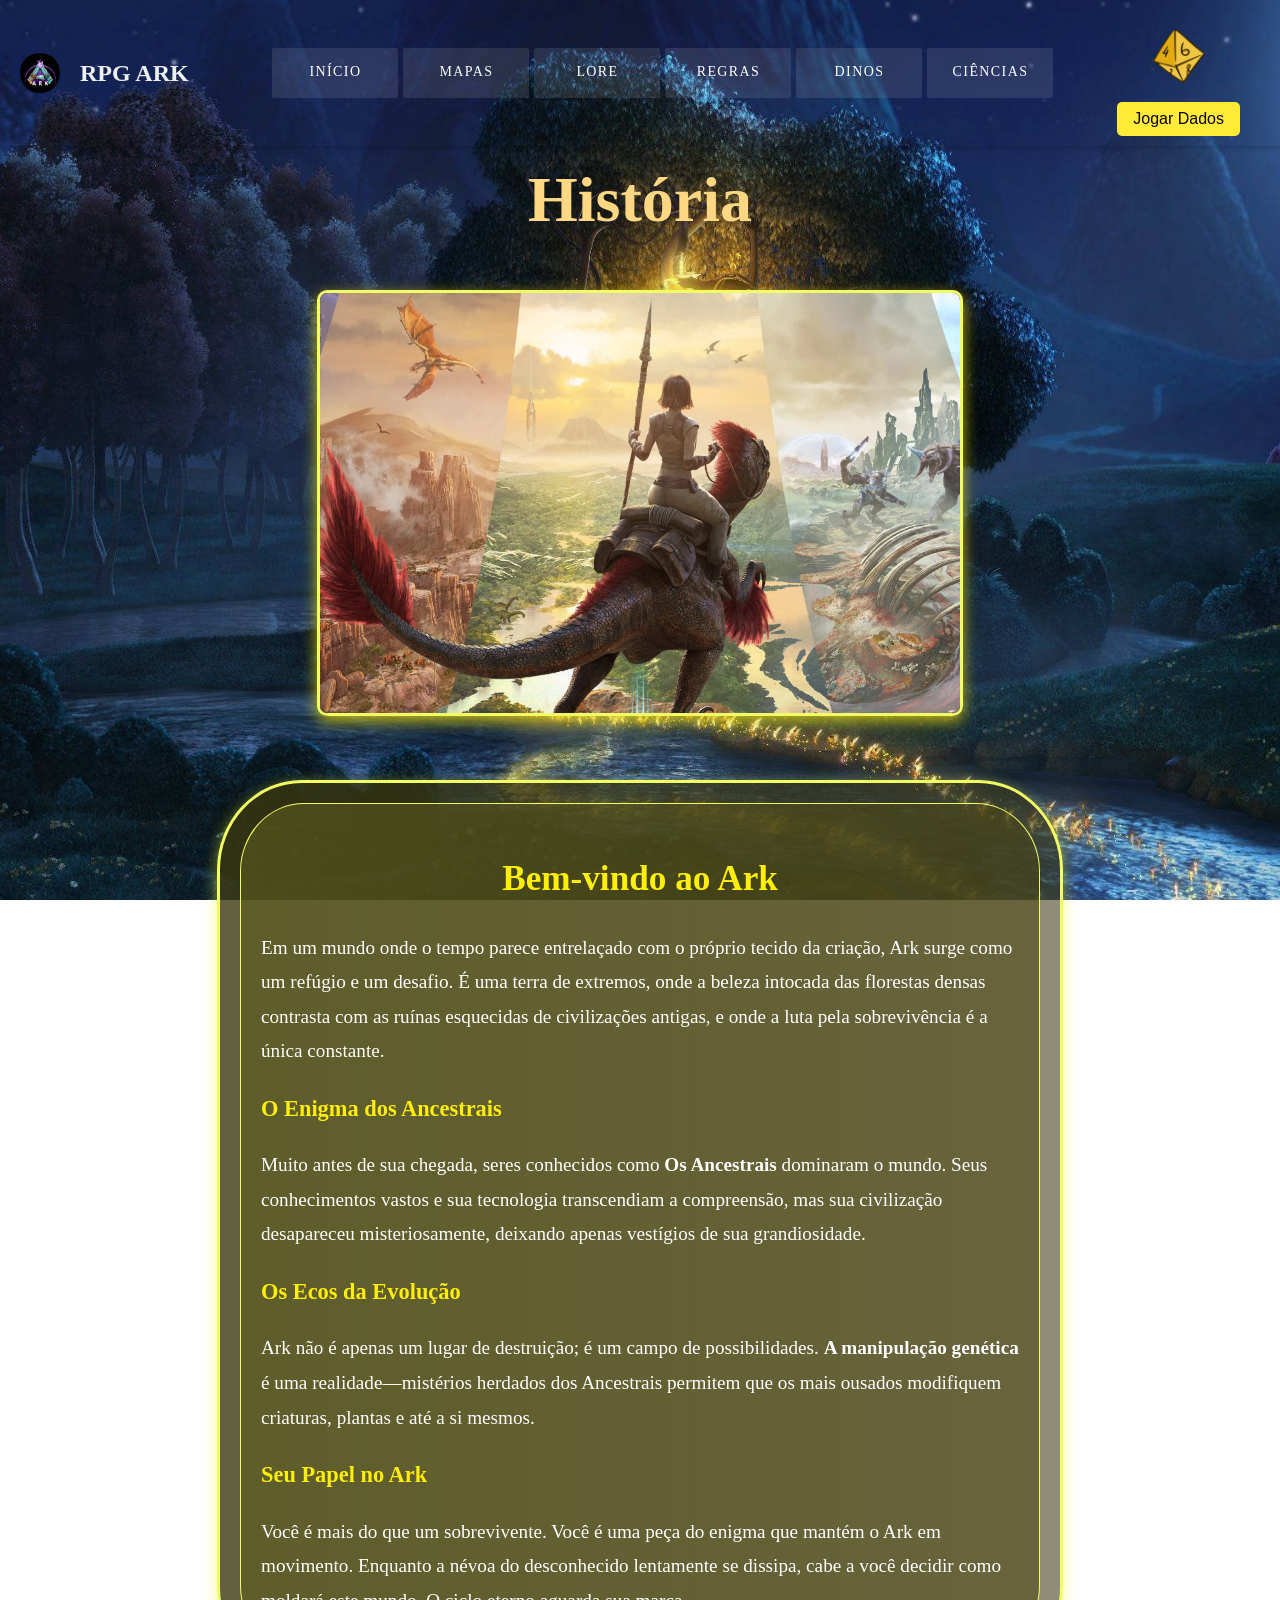
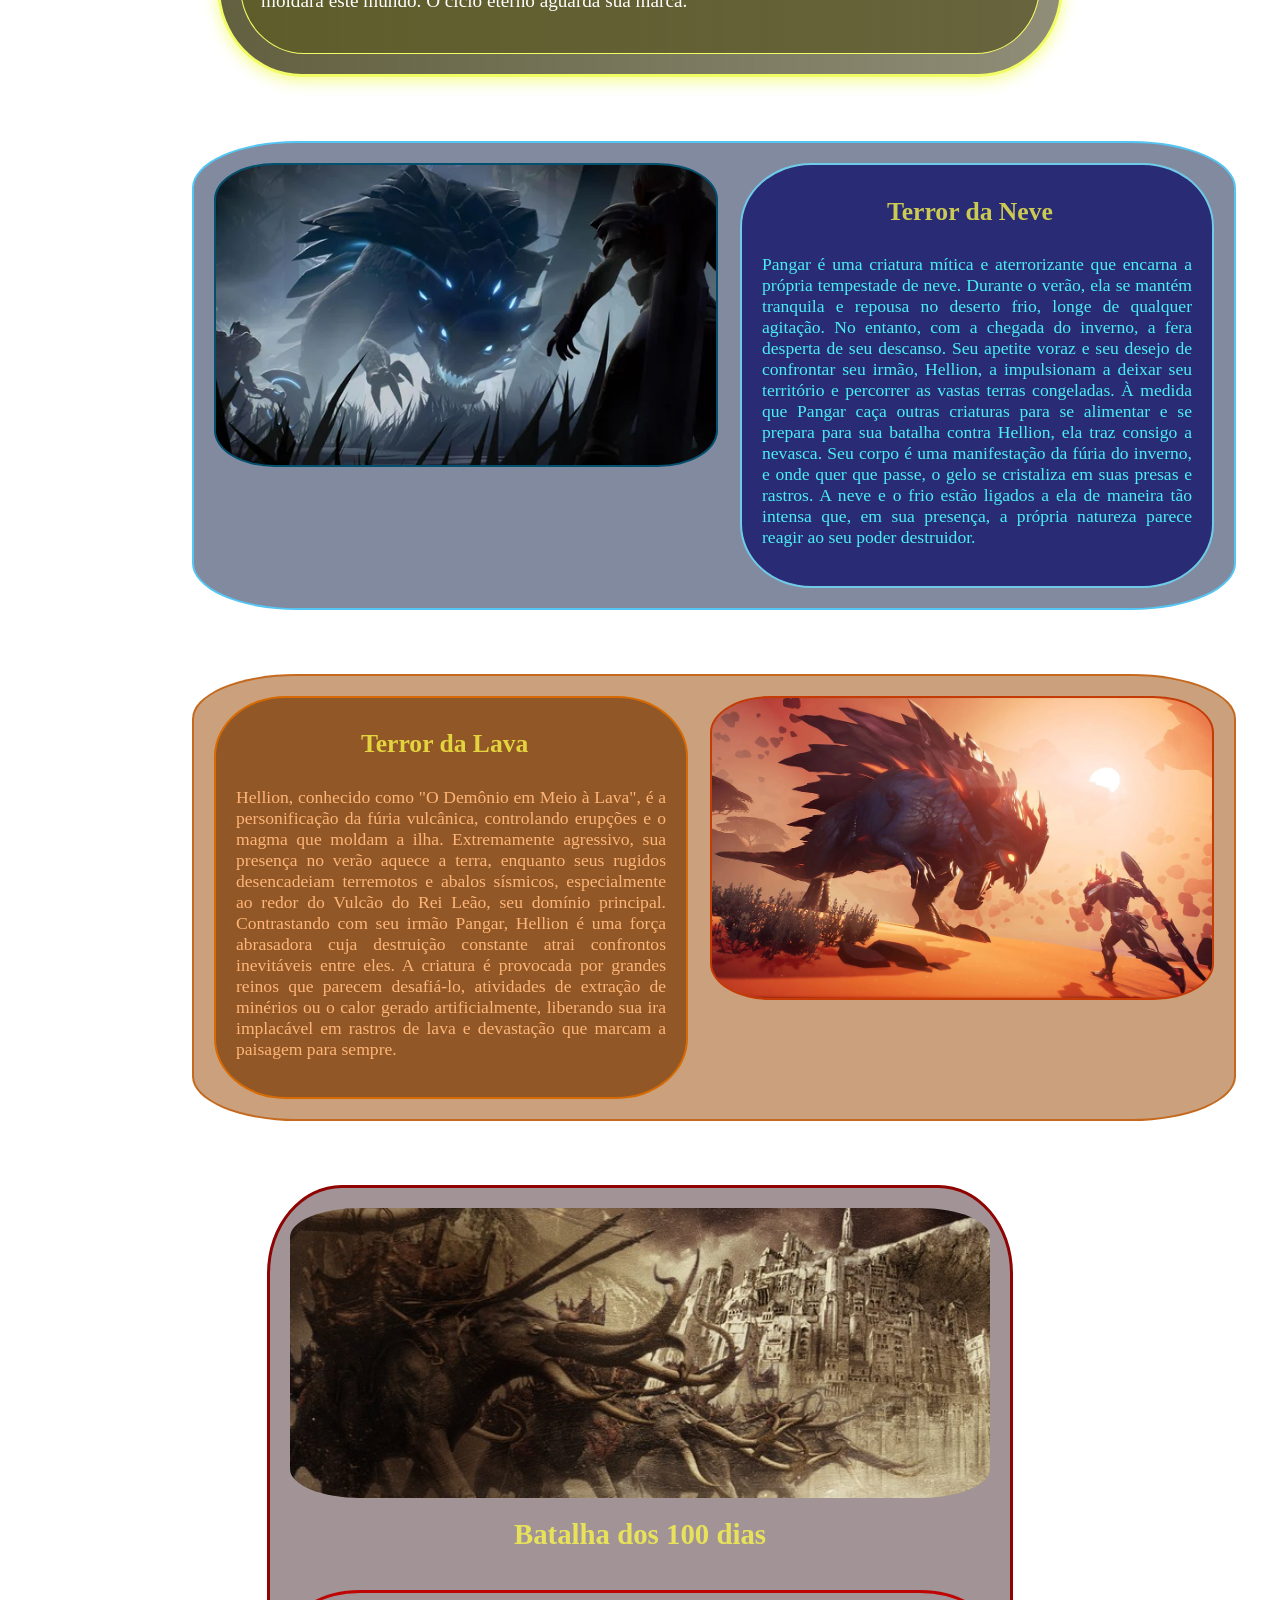
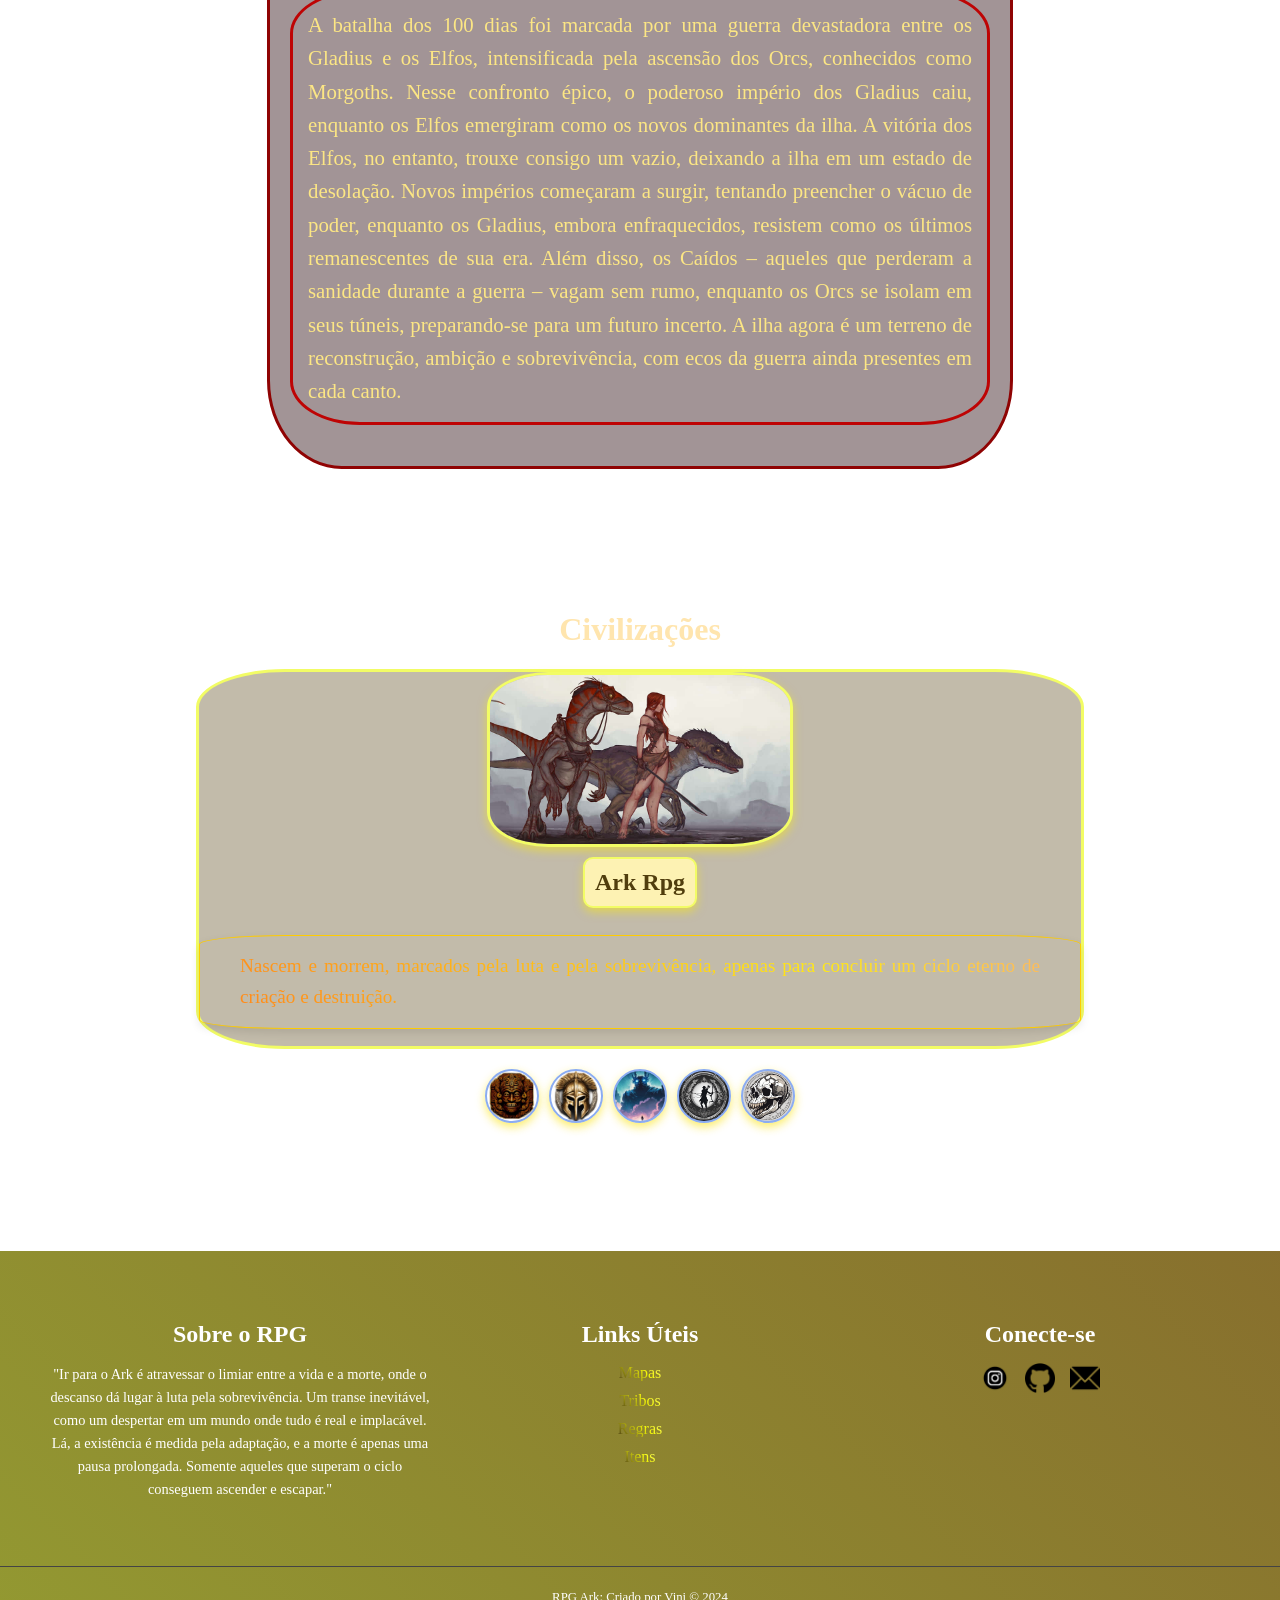
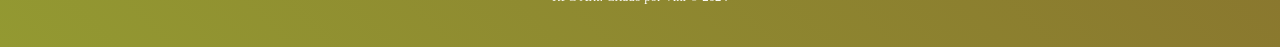
==== commit 2965160b: "Update index_história.html" ====
--- a/index_história.html
+++ b/index_história.html
@@ -82,7 +82,7 @@
       <img src="imagens/rei_troll.jpg" alt="Imagem 7">
       <img src="imagens/luta_historia.jpg" alt="Imagem 8">
       <!-- Imagem duplicada da primeira para efeito de transição -->
-      <img src="imagens/azog_art_historia.jp" alt="Imagem 1 (duplicada)">
+      <img src="imagens/menu_história.jpg" alt="Imagem 1 (duplicada)">
   </div>
 </div>
 
@@ -217,4 +217,4 @@
  <!-- Inclui o arquivo de script -->
  <script src="js/script_historia.js"></script>
 </body>
-</html>+</html>
--- a/css/css_historia.css
+++ b/css/css_historia.css
@@ -614,7 +614,7 @@
     font-size: 1.2rem; /* Reduzi um pouco o tamanho da fonte para caber melhor */
     line-height: 1.6; /* Ajusta o espaçamento entre linhas */
     color: #444; /* Uma cor neutra para maior contraste */
-    background: linear-gradient(45deg, #fdf2b3, #ffe817, #fcf970, #fdf2b3, #fffc44);
+    background: linear-gradient(45deg, #ff821b, #ffe817, #fa5de5, #fffc38, #ff9e0c);
     background-size: 300%;
     background-clip: text;
     -webkit-background-clip: text;
@@ -667,23 +667,28 @@
     /* Container Principal */
     .gallery-container {
       gap: 15px; /* Reduz o espaço entre os elementos */
+     width: 90%;
+     
+     margin-left: 5%;
     }
   
     /* Área de Exibição */
     .display-area {
       padding: 10px; /* Adiciona espaçamento interno */
       border-radius: 8%; /* Ajusta o arredondamento */
+      width: 80%;
     }
   
     .display-area img {
-      width: 250px; /* Reduz a largura da imagem */
+      width: 50%; /* Reduz a largura da imagem */
       box-shadow: 0 3px 8px rgba(255, 238, 0, 0.5); /* Ajusta a sombra */
     }
   
     .display-area p {
-      font-size: 1rem; /* Reduz um pouco o tamanho do texto */
-      padding:  35px; /* Ajusta o espaçamento interno */
-      max-width: 90%; /* Limita a largura para caber em telas menores */
+      font-size: 0.6rem; /* Reduz um pouco o tamanho do texto */
+      padding:  5%; /* Ajusta o espaçamento interno */
+      width: 70%;
+      color: #fffb1f;
     }
   
     /* Lista de Ícones */
@@ -1187,3 +1192,4 @@
   }
   
 /* Responsividade para telas menores */
+
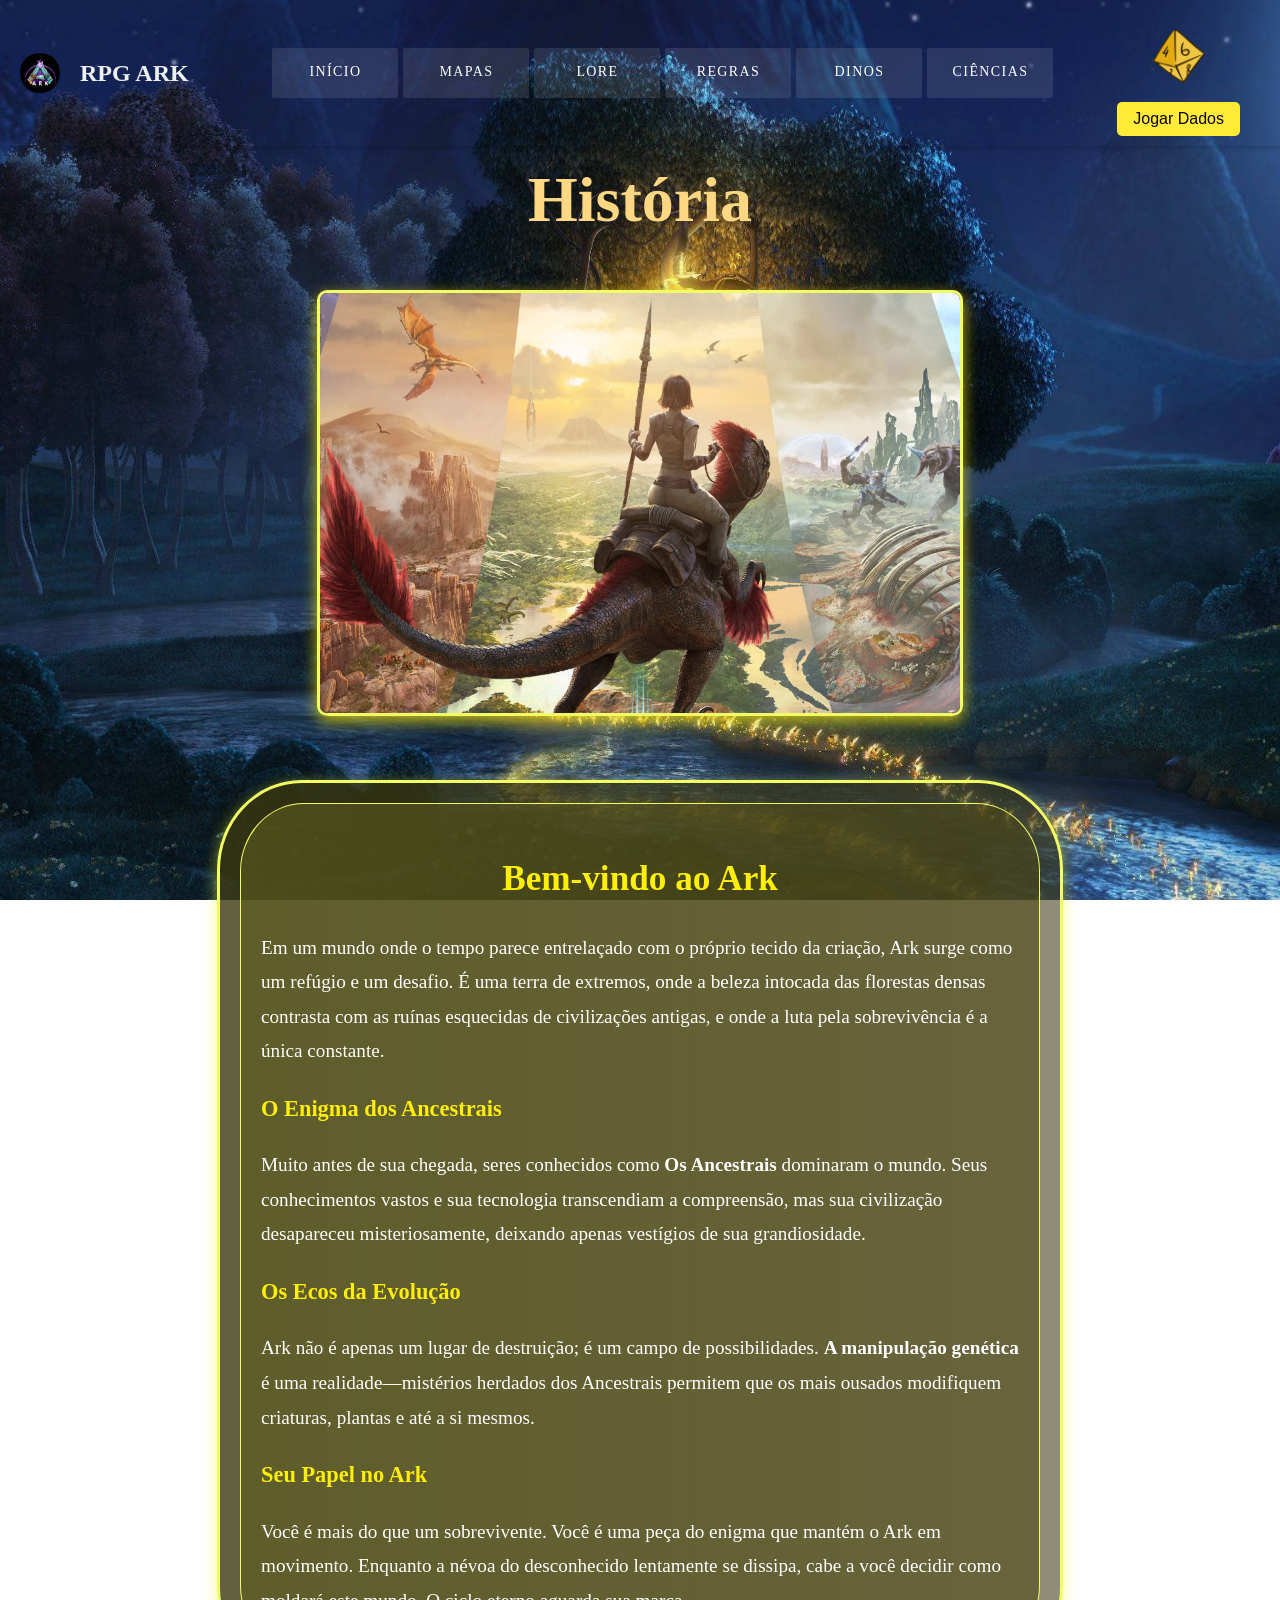
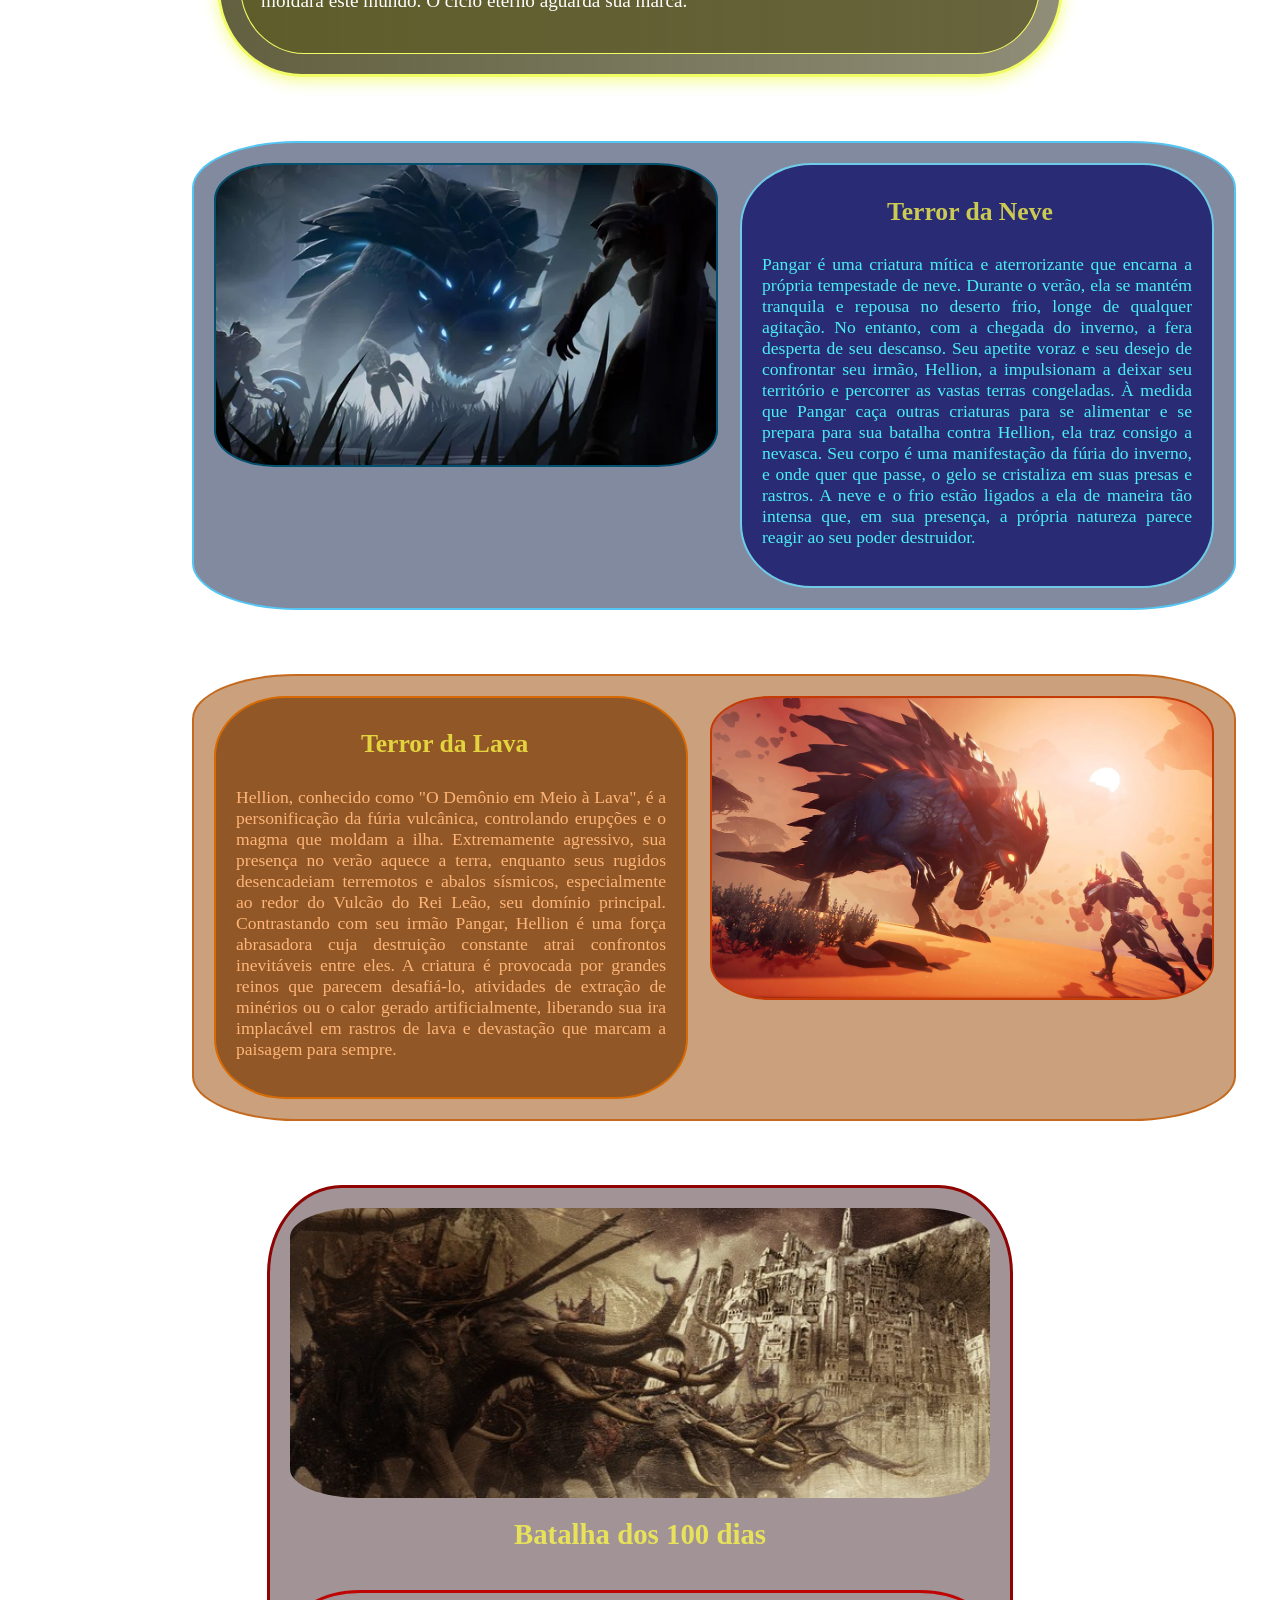
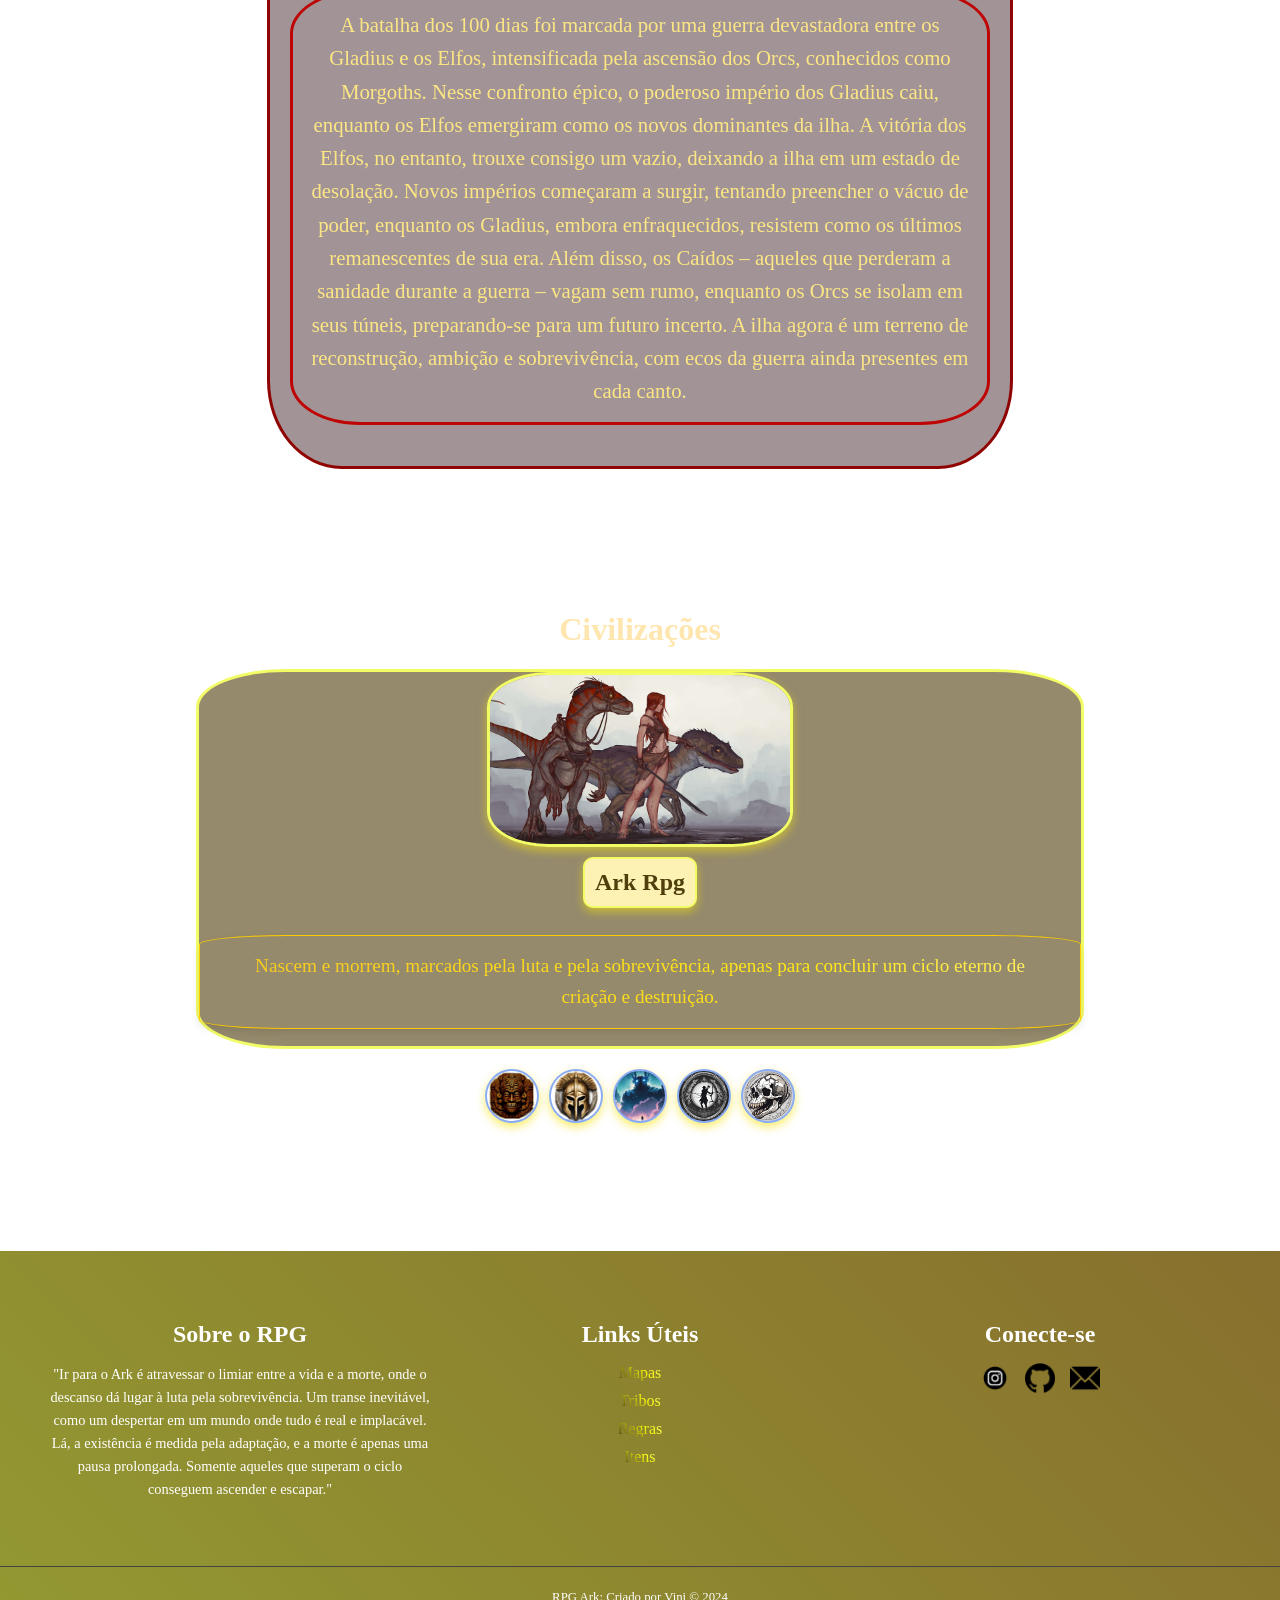
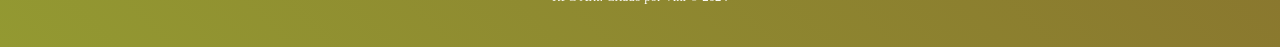
==== commit ec4009cd: "05/12/24" ====
--- a/index_história.html
+++ b/index_história.html
@@ -82,7 +82,7 @@
       <img src="imagens/rei_troll.jpg" alt="Imagem 7">
       <img src="imagens/luta_historia.jpg" alt="Imagem 8">
       <!-- Imagem duplicada da primeira para efeito de transição -->
-      <img src="imagens/menu_história.jpg" alt="Imagem 1 (duplicada)">
+      <img src="imagens/começo_historia.webp" alt="Imagem 1 (duplicada)">
   </div>
 </div>
 
@@ -217,4 +217,4 @@
  <!-- Inclui o arquivo de script -->
  <script src="js/script_historia.js"></script>
 </body>
-</html>
+</html>
--- a/css/css_historia.css
+++ b/css/css_historia.css
@@ -594,7 +594,7 @@
     flex-direction: column;
     align-items: center;
     text-align: center;
-    background-color: #503e0d59;;
+    background-color: #503e0d9a;;
     border-radius: 10%;
     border: 3px solid #f2fc65;
   }
@@ -614,7 +614,7 @@
     font-size: 1.2rem; /* Reduzi um pouco o tamanho da fonte para caber melhor */
     line-height: 1.6; /* Ajusta o espaçamento entre linhas */
     color: #444; /* Uma cor neutra para maior contraste */
-    background: linear-gradient(45deg, #ff821b, #ffe817, #fa5de5, #fffc38, #ff9e0c);
+    background: linear-gradient(45deg, #f7c420, #ffe817, #fffdfd, #fffc38, #fce6e6);
     background-size: 300%;
     background-clip: text;
     -webkit-background-clip: text;
@@ -622,7 +622,7 @@
     animation: gradiente-animado 4s ease infinite;
     max-width: 800px; /* Define uma largura máxima para centralizar melhor */
     margin: 2% auto; /* Centraliza na tela */
-    text-align: justify; /* Justifica o texto para alinhamento uniforme */
+   
     border: 1px solid #ffcc00; /* Opcional: borda decorativa */
     border-radius: 10%; /* Bordas arredondadas */
     padding: 15px 40px; /* Adiciona espaçamento interno */
@@ -685,9 +685,9 @@
     }
   
     .display-area p {
-      font-size: 0.6rem; /* Reduz um pouco o tamanho do texto */
+      font-size: 0.9rem; /* Reduz um pouco o tamanho do texto */
       padding:  5%; /* Ajusta o espaçamento interno */
-      width: 70%;
+      width: 90%;
       color: #fffb1f;
     }
   
@@ -1007,7 +1007,7 @@
 .container3 {
     display: flex;
     flex-direction: column; /* Alinhar os elementos verticalmente */
-    justify-content: center; /* Centralizar verticalmente */
+    
     align-items: center; /* Centralizar horizontalmente */
     width: 80%;
     max-width: 700px; /* Limita a largura */
@@ -1042,16 +1042,17 @@
     margin-top: 15px;
     font-size: 1.3em;
     color: #fce684; /* Cor do texto */
-    text-align: justify; /* Justifica o texto */
+ 
     line-height: 1.6;
     border: 3px solid #be0404; /* Borda colorida */
     border-radius: 10%;
     padding: 15px;
+    text-align: center; /* Centraliza o texto */
   }
   @media (max-width: 1080px) {
     .container3 {
-      width: 90%; /* Aumenta a largura para ocupar mais espaço */
-      max-width: 500px; /* Ajusta a largura máxima */
+      width: 80%; /* Aumenta a largura para ocupar mais espaço */
+     
       padding: 15px; /* Reduz o espaçamento interno */
       border-radius: 8%; /* Bordas levemente menos arredondadas */
       margin-bottom: 6%; /* Adiciona mais espaçamento inferior */
@@ -1063,15 +1064,16 @@
     }
   
     .title3 {
-      font-size: 1.6em; /* Reduz o tamanho do título */
+      font-size: 1.4em; /* Reduz o tamanho do título */
       margin-top: 15px; /* Diminui o espaçamento superior */
     }
   
     .text3 {
-      font-size: 1.2em; /* Reduz o tamanho do texto */
+      font-size: 1em; /* Reduz o tamanho do texto */
       line-height: 1.5; /* Ajusta o espaçamento entre linhas */
       padding: 10px; /* Reduz o padding */
       border-radius: 8%; /* Ajusta as bordas arredondadas */
+      align-items: center;
     }
   }
 
@@ -1192,4 +1194,3 @@
   }
   
 /* Responsividade para telas menores */
-
